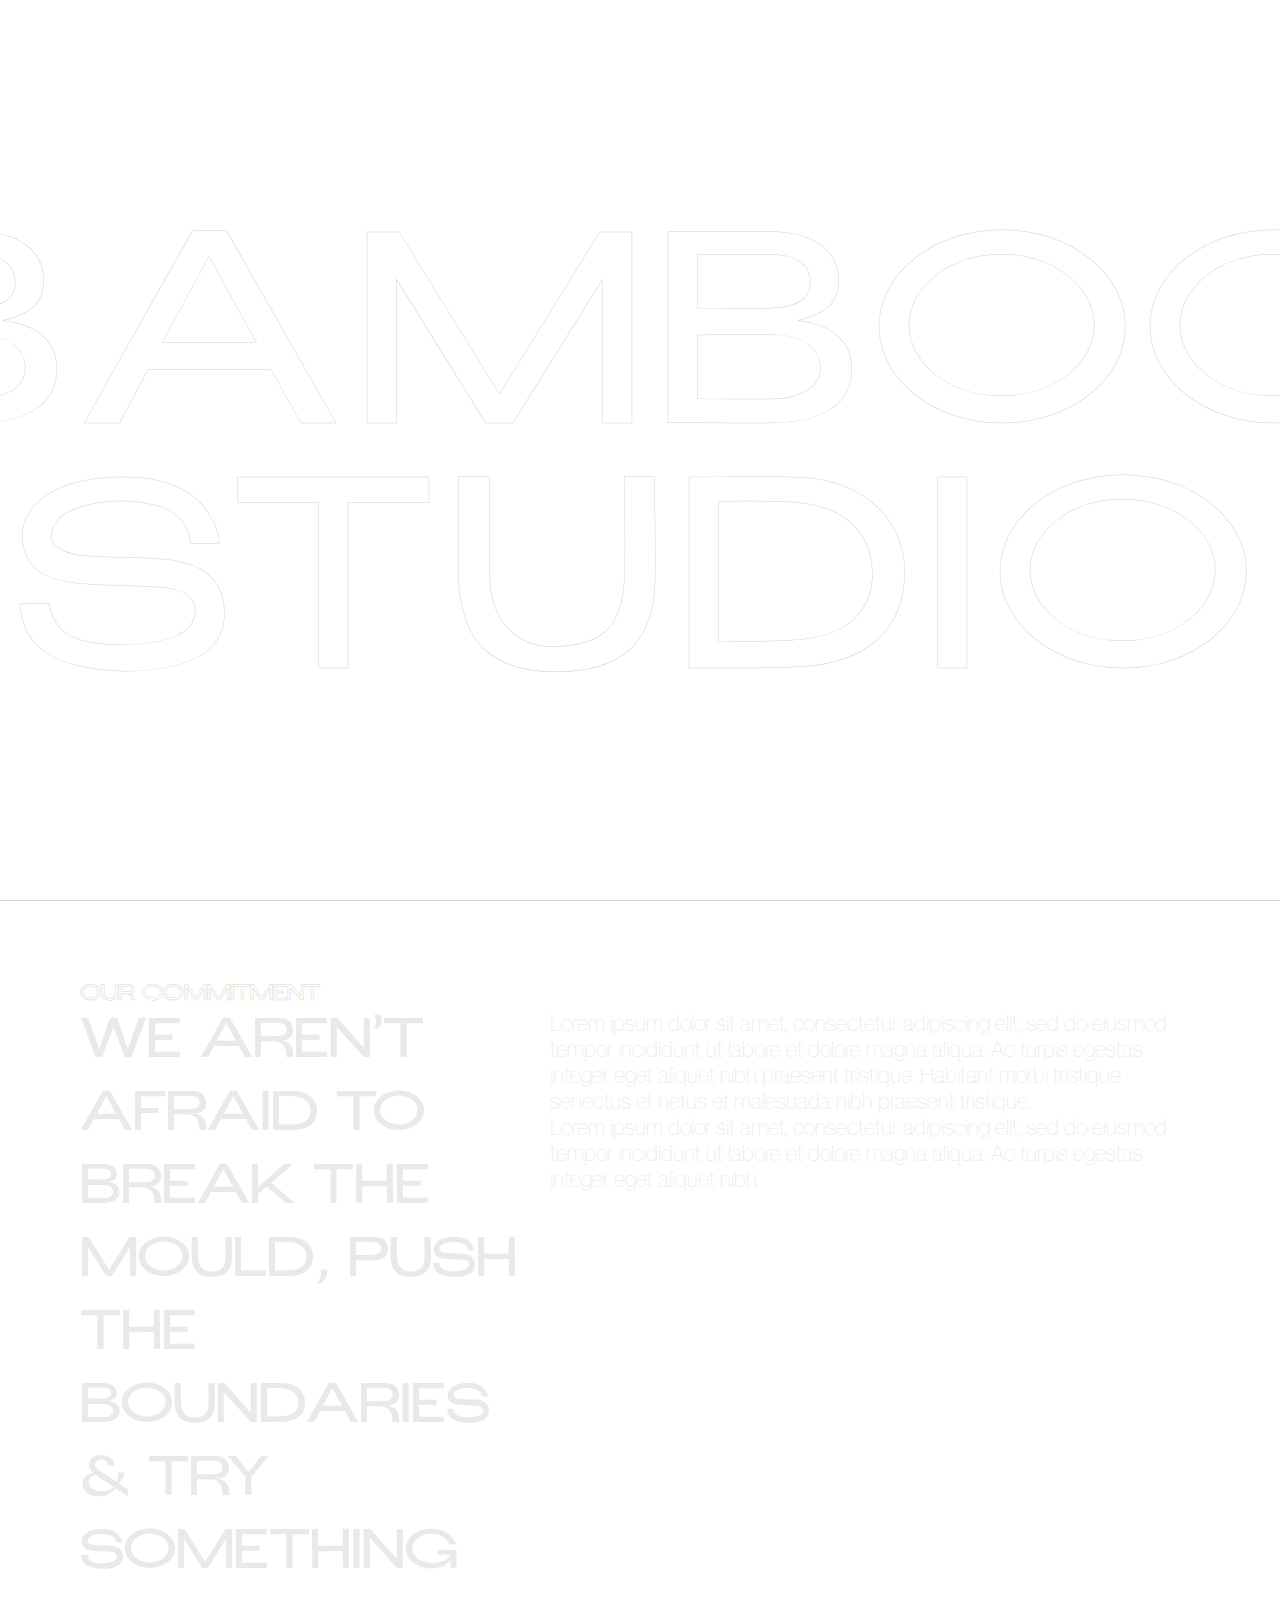
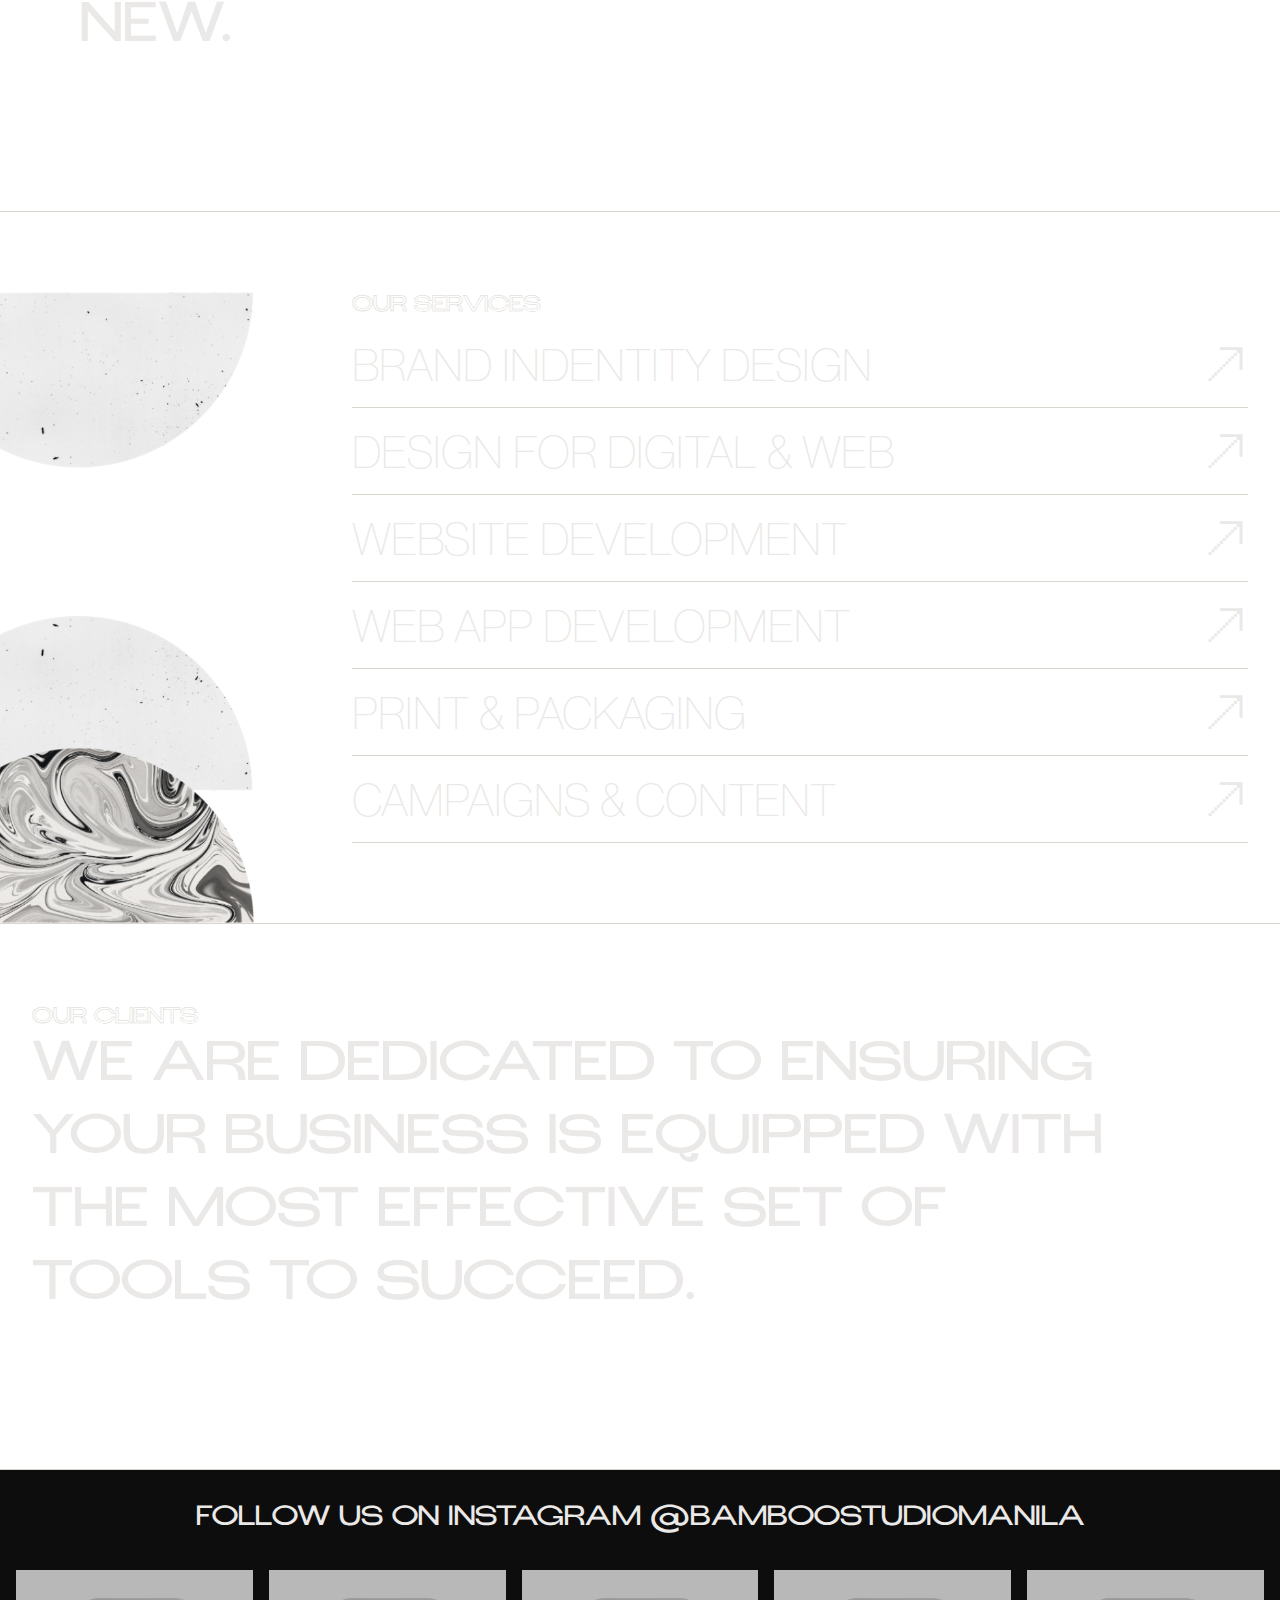
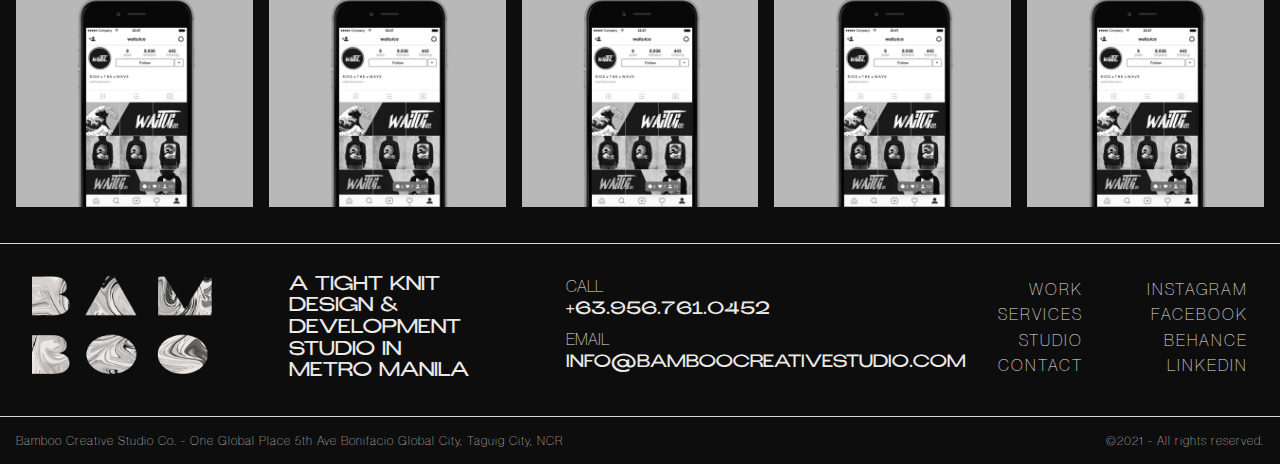
==== studio.html @ 6df73ad8 "build v.0.2" ====
<!DOCTYPE html>
<html lang="en" dir="ltr">

<head>
  <meta charset="utf-8">
  <title>Studio</title>
  <link rel="stylesheet" href="css/styles.css">
</head>

<body>
  <div class="landing studio">
    <nav>
      <div class="container pad-1">
        <div class="nav-menu">
          <div class="nav-logo">
            <a href="index.html"><img src="assets/img/Logo.png" alt=""></a>
          </div>
          <div class="nav-items">
            <ul>
              <li><a href="">INFO</a></li>
              <li><a href="">WORK</a></li>
              <li><a href="">SERVICES</a></li>
              <li><a href="">STUDIO</a></li>
            </ul>
          </div>
          <div class="nav-contact">
            <a href="">CONTACT</a>
          </div>
        </div>
      </div>
    </nav>

    <div class="background-landing">
      <div class="video-container">
        <video autoplay muted loop id="Landing-video">
          <source src="assets/video/Background ALT.mp4" type="video/webm">
        </video>
      </div>
      <div class="bg-landing-text">
        <span class="studio-bg-name">BAMBOO <br> STUDIO</span>
        <h1 class="studio-bg-slogan">WE ARE CREATIVES, TECH HEADS, ARTISTS, NERDS & DREAMERS</h1>
      </div>
    </div>
  </div>

  <section class="border-tb">
    <div class="container-inner">
      <div class="studio-commitment">
        <h6 class="section-title">OUR COMMITMENT</h6>
        <div class="section-content">
          <h1>WE AREN'T AFRAID TO BREAK THE MOULD, PUSH THE BOUNDARIES & TRY SOMETHING NEW.</h1>
          <div class="paragraphs">
            <P>Lorem ipsum dolor sit amet, consectetur adipiscing elit, sed do eiusmod tempor incididunt ut labore et dolore magna aliqua. Ac turpis egestas integer eget aliquet nibh praesent tristique. Habitant morbi tristique senectus et netus et
              malesuada nibh praesent tristique. </p>
            <p>Lorem ipsum dolor sit amet, consectetur adipiscing elit, sed do eiusmod tempor incididunt ut labore et dolore magna aliqua. Ac turpis egestas integer eget aliquet nibh</P>
          </div>
        </div>
      </div>
    </div>
  </section>

  <section class="border-b relative">
    <img class="graphic1" src="assets/img/Graphic 1.png" alt="">
    <div class="container">
      <div class="studio-services">
        <h6 class="section-title">OUR SERVICES</h6>
        <div class="studio-accordion">
          <button class="accordion pad-1">BRAND INDENTITY DESIGN</button>
          <div class="panel border-b">
            <div class="split-panel">
              <h4 class="accordion-subtitle">WHAT WE OFFER</h4>
              <div class="paragraphs services">
                <p>Lorem ipsum dolor sit amet, consectetur adipiscing elit, sed do eiusmod tempor incididunt ut labore et dolore magna aliqua. Ac turpis egestas integer eget aliquet nibh praesent tristique.</p>
                <p>Habitant morbi tristique senectus et netus et malesuada nibh praesent tristique.. Lorem ipsum dolor sit amet, consectetur adipiscing elit, sed do eiusmod tempor incididunt ut labore et dolore magna aliqua.</p>
              </div>
            </div>
            <div class="split-panel alt">
              <h4 class="accordion-subtitle">BRAND IDENTITY SERVICES</h4>
              <div class="list-table">
                <ul>
                  <li>brand identity services</li>
                  <li>brand identity services</li>
                  <li>brand identity services</li>
                </ul>
                <ul>
                  <li>brand identity services</li>
                  <li>brand identity services</li>
                  <li>brand identity services</li>
                </ul>
              </div>
              <button class="btn-full">
                VIEW PROJECTS
              </button>
            </div>
          </div>

          <button class="accordion pad-1">DESIGN FOR DIGITAL & WEB</button>
          <div class="panel border-b">
            <div class="split-panel">
              <h4 class="accordion-subtitle">WHAT WE OFFER</h4>
              <div class="paragraphs">
                <p>Lorem ipsum dolor sit amet, consectetur adipiscing elit, sed do eiusmod tempor incididunt ut labore et dolore magna aliqua. Ac turpis egestas integer eget aliquet nibh praesent tristique.</p>
                <p>Habitant morbi tristique senectus et netus et malesuada nibh praesent tristique.. Lorem ipsum dolor sit amet, consectetur adipiscing elit, sed do eiusmod tempor incididunt ut labore et dolore magna aliqua.</p>
              </div>
            </div>
            <div class="split-panel alt">
              <h4 class="accordion-subtitle">BRAND IDENTITY SERVICES</h4>
              <div class="list-table">
                <ul>
                  <li>brand identity services</li>
                  <li>brand identity services</li>
                  <li>brand identity services</li>
                </ul>
                <ul>
                  <li>brand identity services</li>
                  <li>brand identity services</li>
                  <li>brand identity services</li>
                </ul>
              </div>
              <button class="btn-full">
                VIEW PROJECTS
              </button>
            </div>
          </div>

          <button class="accordion pad-1">WEBSITE DEVELOPMENT</button>
          <div class="panel border-b">
            <div class="split-panel">
              <h4 class="accordion-subtitle">WHAT WE OFFER</h4>
              <div class="paragraphs">
                <p>Lorem ipsum dolor sit amet, consectetur adipiscing elit, sed do eiusmod tempor incididunt ut labore et dolore magna aliqua. Ac turpis egestas integer eget aliquet nibh praesent tristique.</p>
                <p>Habitant morbi tristique senectus et netus et malesuada nibh praesent tristique.. Lorem ipsum dolor sit amet, consectetur adipiscing elit, sed do eiusmod tempor incididunt ut labore et dolore magna aliqua.</p>
              </div>
            </div>
            <div class="split-panel alt">
              <h4 class="accordion-subtitle">BRAND IDENTITY SERVICES</h4>
              <div class="list-table">
                <ul>
                  <li>brand identity services</li>
                  <li>brand identity services</li>
                  <li>brand identity services</li>
                </ul>
                <ul>
                  <li>brand identity services</li>
                  <li>brand identity services</li>
                  <li>brand identity services</li>
                </ul>
              </div>
              <button class="btn-full">
                VIEW PROJECTS
              </button>
            </div>
          </div>
          <button class="accordion pad-1">WEB APP DEVELOPMENT</button>
          <div class="panel border-b">
            <div class="split-panel">
              <h4 class="accordion-subtitle">WHAT WE OFFER</h4>
              <div class="paragraphs">
                <p>Lorem ipsum dolor sit amet, consectetur adipiscing elit, sed do eiusmod tempor incididunt ut labore et dolore magna aliqua. Ac turpis egestas integer eget aliquet nibh praesent tristique.</p>
                <p>Habitant morbi tristique senectus et netus et malesuada nibh praesent tristique.. Lorem ipsum dolor sit amet, consectetur adipiscing elit, sed do eiusmod tempor incididunt ut labore et dolore magna aliqua.</p>
              </div>
            </div>
            <div class="split-panel alt">
              <h4 class="accordion-subtitle">BRAND IDENTITY SERVICES</h4>
              <div class="list-table">
                <ul>
                  <li>brand identity services</li>
                  <li>brand identity services</li>
                  <li>brand identity services</li>
                </ul>
                <ul>
                  <li>brand identity services</li>
                  <li>brand identity services</li>
                  <li>brand identity services</li>
                </ul>
              </div>
              <button class="btn-full">
                VIEW PROJECTS
              </button>
            </div>
          </div>
          <button class="accordion pad-1">PRINT & PACKAGING</button>
          <div class="panel border-b">
            <div class="split-panel">
              <h4 class="accordion-subtitle">WHAT WE OFFER</h4>
              <div class="paragraphs">
                <p>Lorem ipsum dolor sit amet, consectetur adipiscing elit, sed do eiusmod tempor incididunt ut labore et dolore magna aliqua. Ac turpis egestas integer eget aliquet nibh praesent tristique.</p>
                <p>Habitant morbi tristique senectus et netus et malesuada nibh praesent tristique.. Lorem ipsum dolor sit amet, consectetur adipiscing elit, sed do eiusmod tempor incididunt ut labore et dolore magna aliqua.</p>
              </div>
            </div>
            <div class="split-panel alt">
              <h4 class="accordion-subtitle">BRAND IDENTITY SERVICES</h4>
              <div class="list-table">
                <ul>
                  <li>brand identity services</li>
                  <li>brand identity services</li>
                  <li>brand identity services</li>
                </ul>
                <ul>
                  <li>brand identity services</li>
                  <li>brand identity services</li>
                  <li>brand identity services</li>
                </ul>
              </div>
              <button class="btn-full">
                VIEW PROJECTS
              </button>
            </div>
          </div>
          <button class="accordion pad-1">CAMPAIGNS & CONTENT</button>
          <div class="panel border-b">
            <div class="split-panel">
              <h4 class="accordion-subtitle">WHAT WE OFFER</h4>
              <div class="paragraphs">
                <p>Lorem ipsum dolor sit amet, consectetur adipiscing elit, sed do eiusmod tempor incididunt ut labore et dolore magna aliqua. Ac turpis egestas integer eget aliquet nibh praesent tristique.</p>
                <p>Habitant morbi tristique senectus et netus et malesuada nibh praesent tristique.. Lorem ipsum dolor sit amet, consectetur adipiscing elit, sed do eiusmod tempor incididunt ut labore et dolore magna aliqua.</p>
              </div>
            </div>
            <div class="split-panel alt">
              <h4 class="accordion-subtitle">BRAND IDENTITY SERVICES</h4>
              <div class="list-table">
                <ul>
                  <li>brand identity services</li>
                  <li>brand identity services</li>
                  <li>brand identity services</li>
                </ul>
                <ul>
                  <li>brand identity services</li>
                  <li>brand identity services</li>
                  <li>brand identity services</li>
                </ul>
              </div>
              <button class="btn-full">
                VIEW PROJECTS
              </button>
            </div>
          </div>
        </div>
      </div>
    </div>
    <img class="graphic2 " src="assets/img/Graphic 2.png" alt="">
  </section>


  <section id="clients" class="border-b">
    <div class="container">
      <div class="studio-clients">
        <h6 class="section-title">OUR CLIENTS</h6>
        <div class="section-content">
          <h1>WE ARE DEDICATED TO ENSURING YOUR BUSINESS IS EQUIPPED WITH THE MOST EFFECTIVE SET OF TOOLS TO SUCCEED.</h1>
          <div class="client-table">
          </div>
        </div>
      </div>
    </div>
  </section>





  <!-- _____________________________FOOTER SECTION_________________________________ -->

  <div class="instagram">
    <h3>FOLLOW US ON INSTAGRAM @BAMBOOSTUDIOMANILA</h3>
    <div class="insta-img">
      <a href="https://www.instagram.com/bamboostudiomanila/">
        <img src="assets/img/temp/Waitui.jpg" alt="" class="insta alt-l">
      </a>
      <a href="https://www.instagram.com/bamboostudiomanila/">
        <img src="assets/img/temp/Waitui.jpg" alt="" class="insta">
      </a>
      <a href="https://www.instagram.com/bamboostudiomanila/">
        <img src="assets/img/temp/Waitui.jpg" alt="" class="insta">
      </a>
      <a href="https://www.instagram.com/bamboostudiomanila/">
        <img src="assets/img/temp/Waitui.jpg" alt="" class="insta">
      </a>
      <a href="https://www.instagram.com/bamboostudiomanila/">
        <img src="assets/img/temp/Waitui.jpg" alt="" class="insta alt-r">
      </a>
    </div>
  </div>

  <footer>
    <div class="footer-content container">
      <div class="footer-logo">
        <img src="assets\img\Logo ALT.png" class="footer-logo" alt"footer-logo">
      </div>
      <h4 class="footer-slogan">A TIGHT KNIT DESIGN & DEVELOPMENT STUDIO IN <br> METRO MANILA</h4>
      <div class="footer-contact">
        <span>CALL</span>
        <h5 class="footer-tel">+63.956.761.0452</h5>
        <span>EMAIL</span>
        <h5 class="footer-email">INFO@BAMBOOCREATIVESTUDIO.COM</h5>
      </div>
      <div class="footer-menu">
        <ul class="site-menu">
          <li><a href="">WORK</a></li>
          <li><a href="">SERVICES</a></li>
          <li><a href="">STUDIO</a></li>
          <li><a href="">CONTACT</a></li>
        </ul>
        <ul class="socialmedia-menu">
          <li><a href="">INSTAGRAM</a></li>
          <li><a href="">FACEBOOK</a></li>
          <li><a href="">BEHANCE</a></li>
          <li><a href="">LINKEDIN</a></li>
        </ul>
      </div>
    </div>
    <div class="footer-extra container">
      <span>Bamboo Creative Studio Co. - One Global Place 5th Ave Bonifacio Global City, Taguig City, NCR</span>
      <span>©2021 - All rights reserved.</span>
    </div>
  </footer>


</body>

<script src="https://ajax.googleapis.com/ajax/libs/jquery/2.1.3/jquery.min.js"></script>
<script src="js/index.js"></script>

</html>
---- css/styles.css ----
@charset "UTF-8";
* {
  padding: 0;
  margin: 0; }

@font-face {
  font-family: KonstantGrotesk;
  src: url(../assets/fonts/KonstantGrotesk.otf); }
@font-face {
  font-family: NeueMontreal;
  src: url(../assets/fonts/NeueMontreal-Light.otf); }
@font-face {
  font-family: NeueMontreal-Bold;
  src: url(../assets/fonts/NeueMontreal-Bold.otf); }
html, body {
  width: 100%; }

body {
  font-family: NeueMontreal, sans-serif;
  background: url(../assets/img/WebsiteBackground.png);
  position: relative;
  overflow-x: hidden;
  color: #EBE9E7; }

.container {
  padding-left: 2rem;
  padding-right: 2rem; }

.container-inner {
  padding: 0 5rem; }

.box-container {
  width: 1000px; }

.pad-1 {
  padding-top: 1rem;
  padding-bottom: 1rem; }

.pad-2 {
  padding-top: 2rem;
  padding-bottom: 2rem; }

.border-tb {
  border-top: 1px solid #D9D5CF;
  border-bottom: 1px solid #D9D5CF; }

.border-t {
  border-top: 1px solid #D9D5CF; }

.border-b {
  border-bottom: 1px solid #D9D5CF; }

.relative {
  position: relative; }

h1, h2, h3, h4, h5, h6, .banner span {
  font-family: KonstantGrotesk, sans-serif;
  font-weight: normal; }

h1, h2 {
  font-size: 50px;
  padding-bottom: 2rem; }

h3 {
  font-size: 25px;
  padding-bottom: 2rem; }

h4 {
  font-size: 18px; }

h5 {
  font-size: 16px;
  line-height: 1.2em; }

h6 {
  font-size: 20px; }

p, li {
  font-size: 22px; }
  p.sm, li.sm {
    font-size: 18px; }

a {
  text-decoration: none;
  color: #EBE9E7;
  letter-spacing: 2px; }

nav a, footer a {
  font-size: 16px; }

button {
  border: none; }

.btn {
  font-family: KonstantGrotesk, sans-serif;
  color: #EBE9E7;
  width: 350px;
  padding: 0.5rem 0 0.4rem;
  border-radius: 28px;
  background: transparent;
  border: 2px solid #EBE9E7;
  letter-spacing: 2px;
  background: url(../assets/img/ButtonBackground.png) no-repeat 0 50%; }
  .btn:hover {
    color: #191C1E;
    background: #D9D5CF; }

.cta-btn button {
  margin: 0 1rem; }

section {
  padding: 5rem 0; }

nav {
  position: absolute;
  background-color: rgba(25, 28, 30, 0.6);
  width: 100%;
  top: -4.5rem;
  left: 0;
  border-bottom: 1px solid #D9D5CF;
  z-index: 100;
  animation-name: menu-down;
  animation-duration: 0.5s;
  animation-delay: 3s;
  animation-fill-mode: forwards; }

.nav-menu {
  display: flex;
  flex-direction: row;
  justify-content: space-between;
  align-items: center; }

.nav-logo img {
  width: 166px; }

.nav-items ul li {
  display: inline;
  margin: 0 1rem; }

.nav-contact {
  width: 166px;
  text-align: right; }

.landing.home, .landing.studio {
  height: 100vh;
  overflow-y: hidden; }

.background-landing {
  position: absolute;
  top: 0;
  left: 0;
  width: 100vw; }

.video-container {
  position: relative;
  height: 100vh; }
  .video-container video {
    width: 100%;
    height: 100vh;
    position: absolute;
    object-fit: cover;
    object-position: top; }

.services-cta {
  position: relative; }

.banner-container, .project-banner {
  width: 100%;
  overflow: hidden;
  padding: 1rem 0;
  border-top: 1px solid #D9D5CF;
  border-bottom: 1px solid #D9D5CF; }

.banner, .banner-title {
  position: relative;
  right: 0;
  display: flex;
  align-content: center;
  justify-content: flex-start;
  animation-iteration-count: infinite;
  animation-timing-function: linear;
  animation-direction: normal; }
  .banner span, .banner-title span {
    text-transform: uppercase;
    margin: 0 0.8vw 0 0;
    display: inline;
    white-space: nowrap; }

.banner {
  animation-name: banner-anim;
  animation-duration: 20s; }
  .banner span {
    font-size: 1.3vw;
    letter-spacing: 6px;
    color: transparent;
    -webkit-text-stroke-width: 1px;
    -webkit-text-stroke-color: #D9D5CF; }

.banner-title {
  animation-name: banner-anim-proj;
  animation-duration: 20s; }
  .banner-title span {
    font-size: 22px;
    letter-spacing: 2px;
    color: #EBE9E7; }

.center-content {
  text-align: center; }
  .center-content h2 {
    width: 1300px;
    margin: auto;
    line-height: 1.2em; }
  .center-content p {
    width: 840px;
    margin: auto;
    padding-bottom: 2rem; }

.box-container {
  width: 1500px;
  margin: auto;
  position: relative;
  padding-bottom: 5rem; }
  .box-container.alt {
    padding-bottom: 0; }
  .box-container.dual {
    display: flex;
    flex-direction: row;
    justify-content: space-between;
    flex-direction: row; }
    .box-container.dual .proj2, .box-container.dual .proj3 {
      width: 45%; }

.home-project {
  width: 100%;
  display: flex;
  flex-direction: column; }
  .home-project img {
    filter: grayscale(100%);
    transition: filter 0.2s; }
  .home-project.proj1 {
    margin-left: auto;
    align-items: flex-end; }
    .home-project.proj1 img, .home-project.proj1 .project-banner {
      width: 60%; }
  .home-project.proj2 {
    align-items: flex-start; }
    .home-project.proj2 img, .home-project.proj2 .project-banner {
      width: 100%; }
  .home-project.proj3 {
    margin-left: auto;
    align-items: flex-end;
    padding-top: 250px; }
    .home-project.proj3 img, .home-project.proj3 .project-banner {
      width: 100%; }
  .home-project.proj4 {
    align-items: center; }
    .home-project.proj4 img, .home-project.proj4 .project-banner {
      width: 60%; }

.project-banner {
  border-top: none;
  transition: background-image 0.2s; }

.banner-title {
  animation: none; }
  .banner-title .banner-text {
    display: none; }

.studio .video-container {
  position: absolute;
  top: 0;
  left: 0;
  width: 100%;
  z-index: -1; }

.bg-landing-text {
  position: relative;
  z-index: 100;
  display: flex;
  flex-direction: column;
  justify-content: center;
  align-items: center;
  text-align: center;
  margin-top: 10vh;
  height: 90vh; }

.studio-bg-name {
  font-family: KonstantGrotesk;
  font-size: 245px;
  color: transparent;
  -webkit-text-stroke-width: 0.5px;
  -webkit-text-stroke-color: #D9D5CF;
  letter-spacing: 1rem;
  animation-name: fade-in;
  animation-duration: 1s;
  animation-timing-function: ease-in;
  animation-iteration-count: 1;
  line-height: 1em; }

.studio-bg-slogan {
  position: absolute;
  max-width: 1300px;
  opacity: 0;
  animation-name: fade-in;
  animation-duration: 1.5s;
  animation-timing-function: ease-in;
  animation-iteration-count: 1;
  animation-delay: 1s;
  animation-fill-mode: forwards; }

.section-title, .accordion-subtitle {
  color: transparent;
  -webkit-text-stroke-width: 0.5px;
  -webkit-text-stroke-color: #D9D5CF; }

.section-content {
  padding-bottom: 2rem; }

.studio-commitment .section-content {
  display: flex;
  flex-direction: row; }
  .studio-commitment .section-content h1 {
    width: 875px; }
  .studio-commitment .section-content p {
    width: 650px; }
  .studio-commitment .section-content .paragraphs {
    margin-right: 0;
    margin-left: auto; }

.studio-services {
  position: relative;
  width: 70vw;
  margin-left: auto; }

.graphic1, .graphic2 {
  position: absolute;
  left: -6rem;
  width: 350px; }

.graphic1 {
  top: 5rem; }

.graphic2 {
  bottom: 0; }

#clients .section-content h1 {
  width: 1100px; }

.accordion {
  color: #EBE9E7;
  background: transparent;
  cursor: pointer;
  width: 100%;
  text-align: left;
  border: none;
  outline: none;
  transition: 0.4s; }

button.accordion {
  font-size: 45px;
  font-family: NeueMontreal; }

/* Add a background color to the button if it is clicked on (add the .active class with JS), and when you move the mouse over it (hover) */
/* Style the accordion panel. Note: hidden by default */
.panel {
  max-height: 0;
  overflow: hidden;
  transition: max-height 0.2s ease-out;
  display: flex; }
  .panel p, .panel li {
    font-size: 18px;
    line-height: 1.5em;
    letter-spacing: 1px;
    padding-bottom: 1rem; }
  .panel ul {
    padding-left: 1rem; }

.accordion:after {
  content: '\1F865';
  /* Unicode character for "arrow up" sign (🡥) */
  font-size: 45px;
  color: #EBE9E7;
  float: right;
  margin-left: 5px; }

.active:after {
  content: "\1F866";
  /* Unicode character for "arrow down" sign (🡦) */ }

.accordion-subtitle {
  font-family: KonstantGrotesk; }

.split-panel.alt {
  margin-left: auto; }

.split-panel {
  width: 650px; }
  .split-panel.alt {
    width: 450px; }

.list-table {
  display: flex;
  flex-direction: row;
  justify-content: space-between;
  align-items: center; }

.accordion-subtitle {
  padding-bottom: 0.5rem; }

.btn-full {
  width: 100%;
  padding: 0.5rem 0;
  text-align: left;
  font-size: 18px;
  font-family: NeueMontreal;
  color: #EBE9E7;
  background: url(../assets/img/ButtonBackground.png) no-repeat; }

.instagram {
  text-align: center;
  position: relative;
  padding: 2rem 1rem; }

.insta-img {
  display: flex;
  flex-direction: row;
  justify-content: space-between; }
  .insta-img img {
    width: 18.5vw;
    filter: grayscale(100%);
    transition: filter 0.2s; }
    .insta-img img:hover {
      filter: grayscale(0%); }

footer .footer-tel {
  margin-bottom: 0.6rem; }
footer .footer-tel, footer .footer-email {
  margin-top: 0.3rem; }

.footer-content {
  position: relative;
  display: flex;
  flex-direction: row;
  padding-top: 2rem;
  padding-bottom: 2rem;
  border-top: 1px solid #D9D5CF;
  border-bottom: 1px solid #D9D5CF; }

.footer-logo {
  width: 180px; }

.footer-slogan {
  width: 200px;
  padding: 0 6vw;
  line-height: 1.2em; }

.footer-menu {
  font-size: 18px;
  display: flex;
  margin-left: auto;
  text-align: right; }
  .footer-menu ul {
    list-style-type: none;
    color: #D9D5CF;
    line-height: 1.3em; }
    .footer-menu ul a:hover {
      font-weight: bold; }

.socialmedia-menu {
  margin-left: 5vw; }

.footer-extra {
  padding: 1rem;
  display: flex;
  flex-direction: row;
  justify-content: space-between; }
  .footer-extra span {
    font-size: 12px;
    color: #D9D5CF;
    letter-spacing: 1px; }

footer, .instagram {
  background: #0D0D0D; }

.hover img {
  filter: grayscale(0%); }
.hover .project-banner {
  background-image: url(../assets/img/ButtonBackground.png); }
.hover .banner-title {
  animation: banner-anim-proj 10s infinite linear normal; }
.hover .banner-title .banner-text {
  display: block !important; }
.hover .banner-title .project-title {
  display: none !important; }

@keyframes menu-down {
  from {
    top: -4rem; }
  to {
    top: 0; } }
@keyframes banner-anim {
  0% {
    right: 0; }
  100% {
    right: 123.5rem; } }
@keyframes banner-anim-proj {
  0% {
    right: 0; }
  100% {
    right: 60rem; } }
@keyframes fade-in {
  from {
    opacity: 0; }
  to {
    opacity: 100%; } }

/*# sourceMappingURL=styles.css.map */
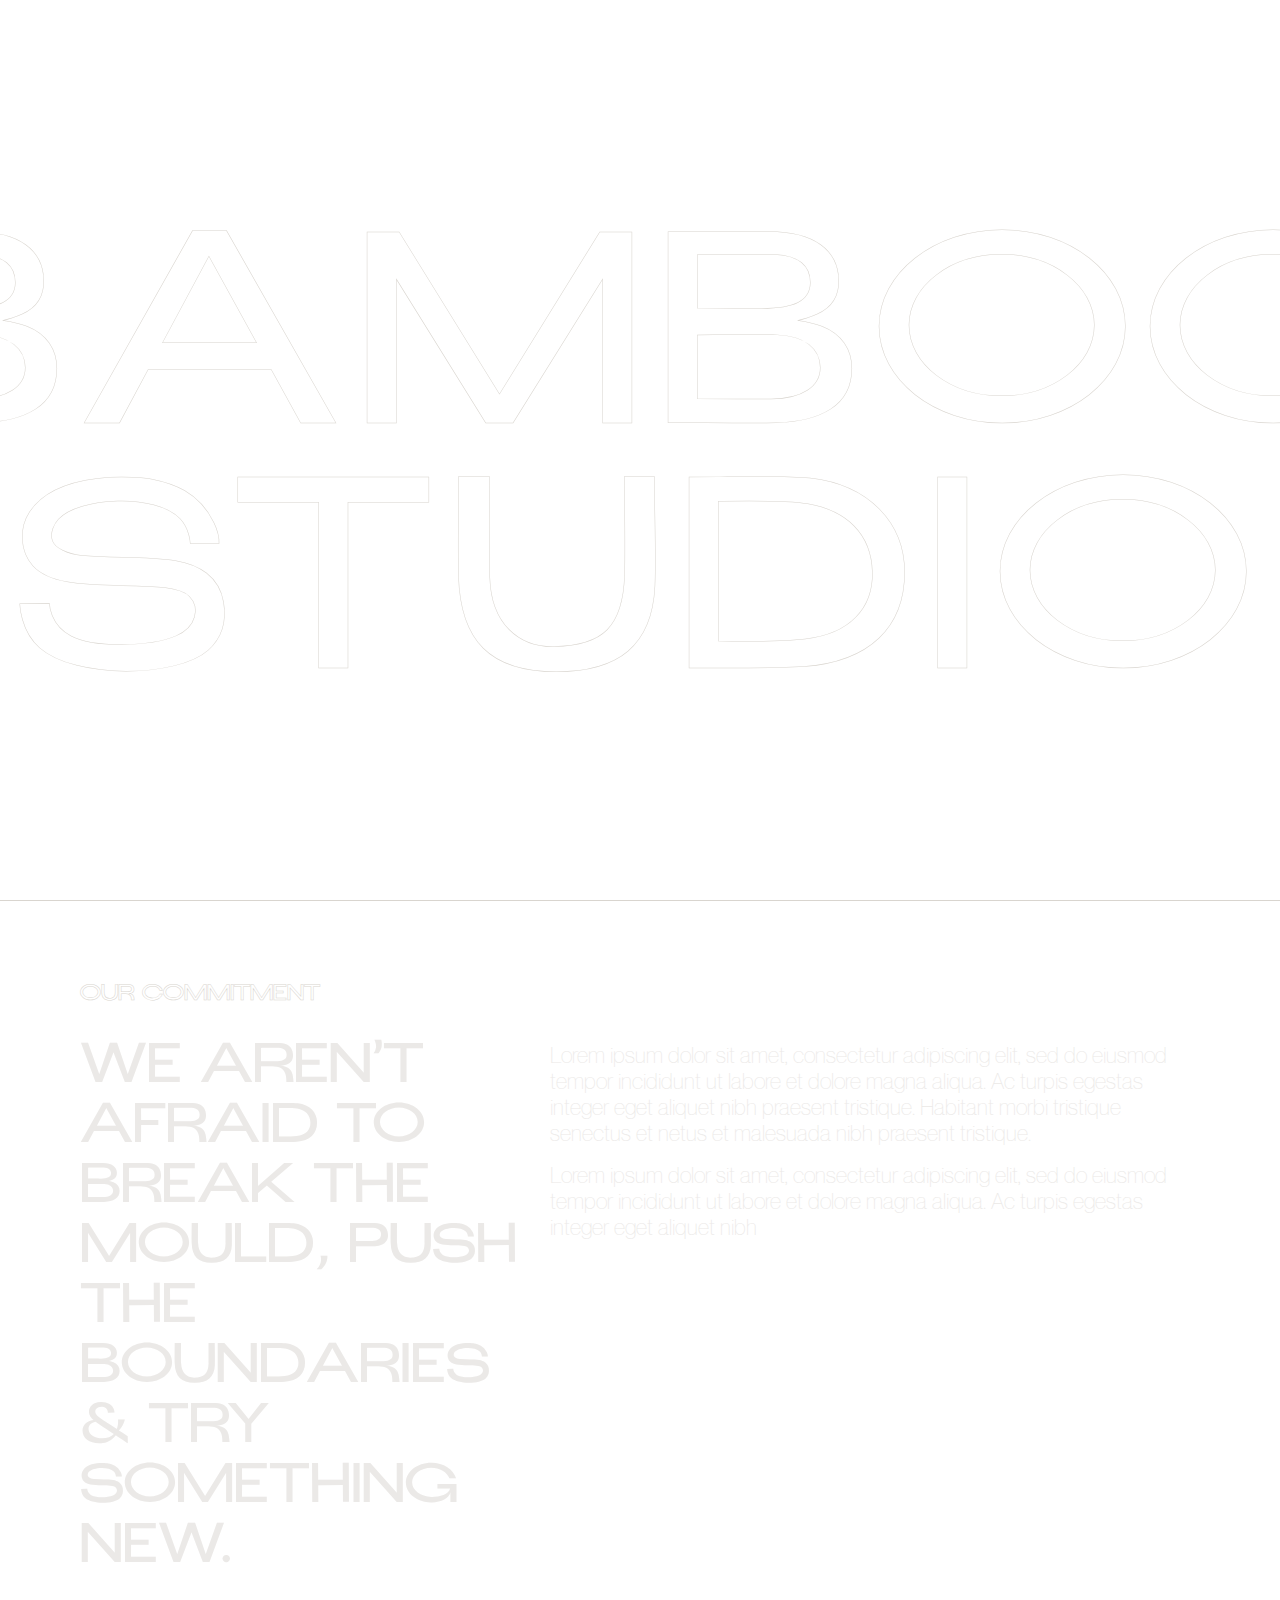
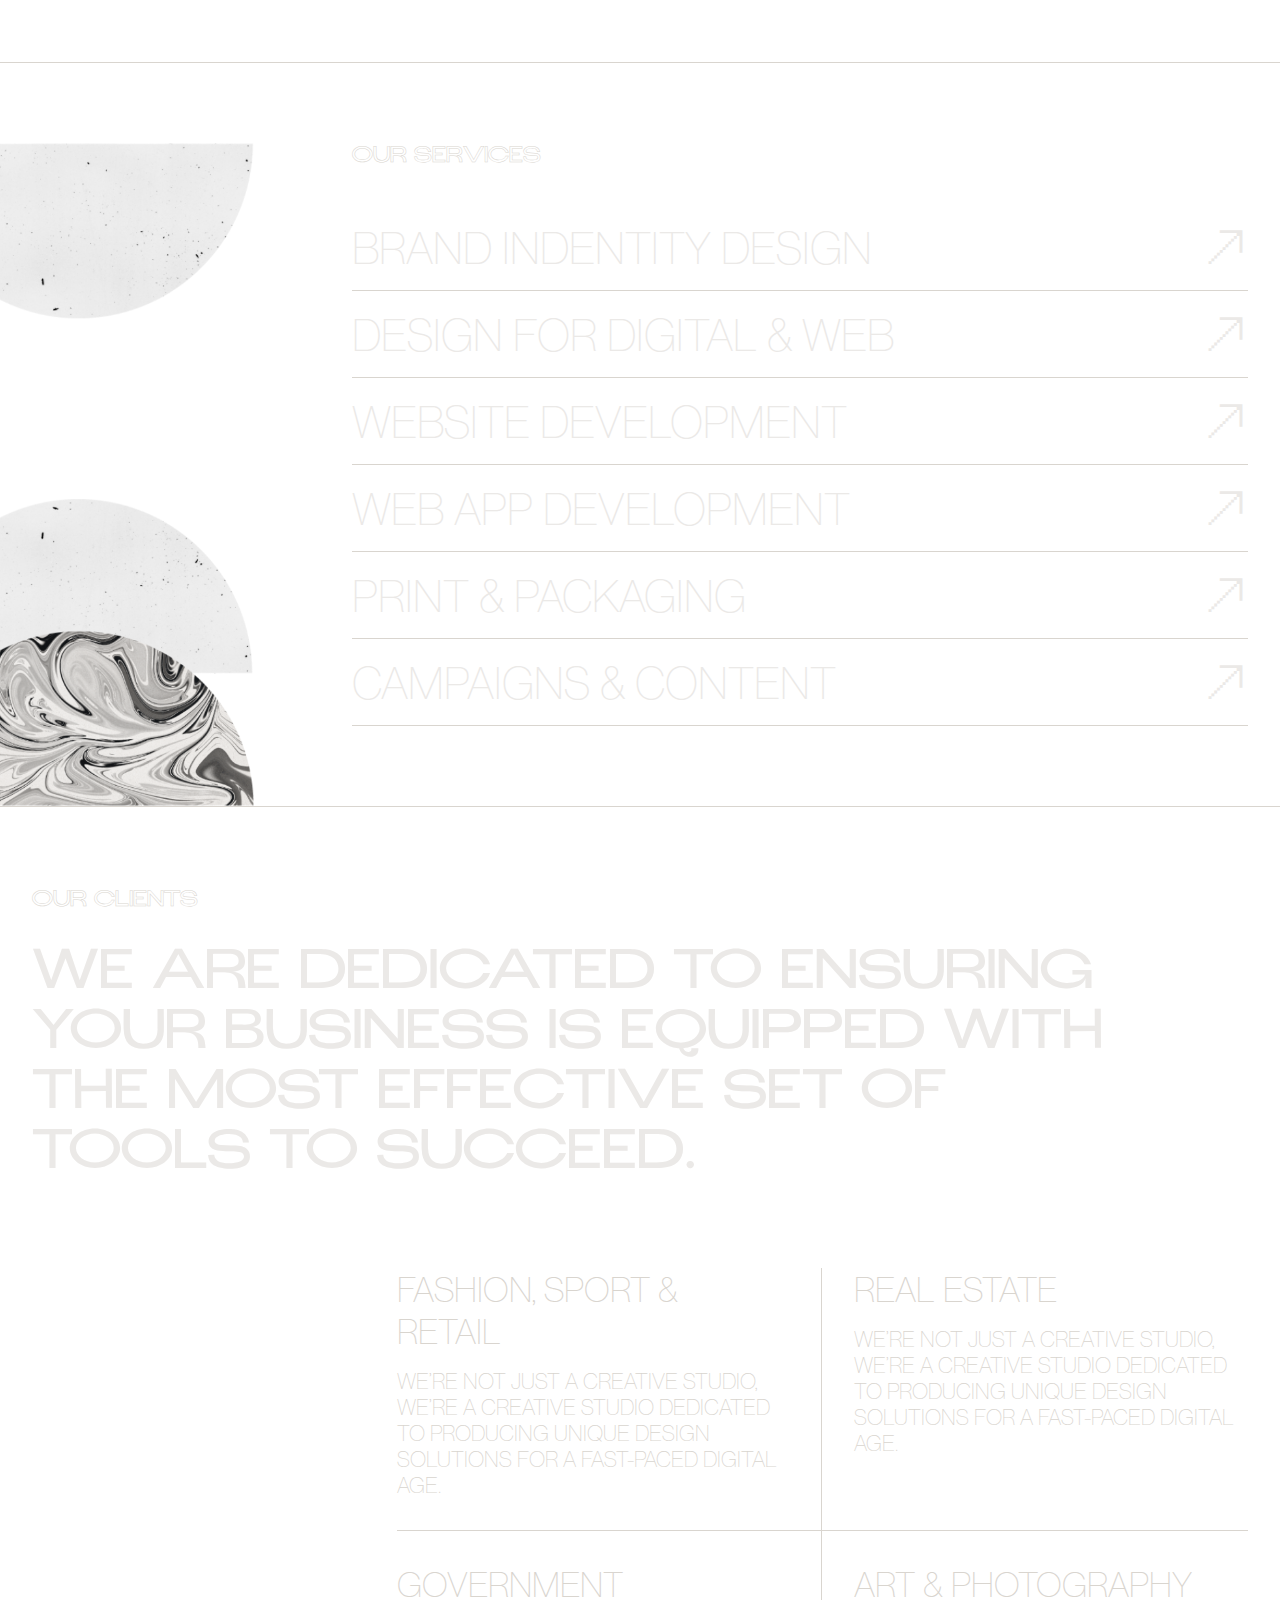
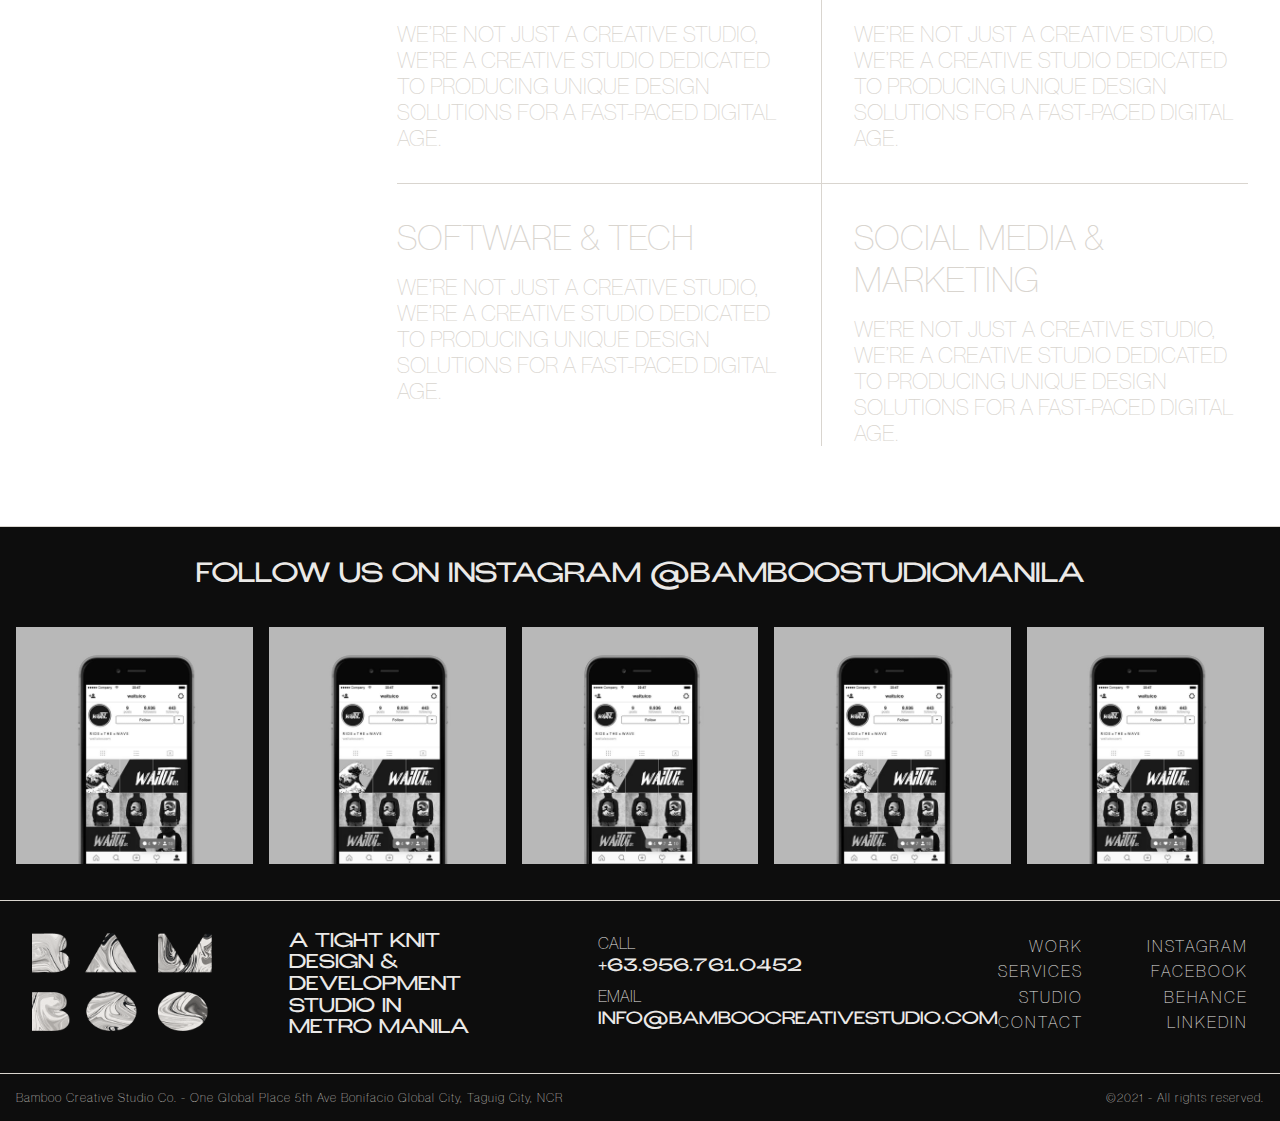
==== commit f6eb3632: "build v0.3" ====
--- a/studio.html
+++ b/studio.html
@@ -17,10 +17,10 @@
           </div>
           <div class="nav-items">
             <ul>
-              <li><a href="">INFO</a></li>
-              <li><a href="">WORK</a></li>
-              <li><a href="">SERVICES</a></li>
-              <li><a href="">STUDIO</a></li>
+              <li><a href="info.html">INFO</a></li>
+              <li><a href="work.html">WORK</a></li>
+              <li><a href="services.html">SERVICES</a></li>
+              <li><a href="studio.html">STUDIO</a></li>
             </ul>
           </div>
           <div class="nav-contact">
@@ -48,9 +48,9 @@
       <div class="studio-commitment">
         <h6 class="section-title">OUR COMMITMENT</h6>
         <div class="section-content">
-          <h1>WE AREN'T AFRAID TO BREAK THE MOULD, PUSH THE BOUNDARIES & TRY SOMETHING NEW.</h1>
+          <h1 class="section-quote pad-0">WE AREN'T AFRAID TO BREAK THE MOULD, PUSH THE BOUNDARIES & TRY SOMETHING NEW.</h1>
           <div class="paragraphs">
-            <P>Lorem ipsum dolor sit amet, consectetur adipiscing elit, sed do eiusmod tempor incididunt ut labore et dolore magna aliqua. Ac turpis egestas integer eget aliquet nibh praesent tristique. Habitant morbi tristique senectus et netus et
+            <p class="pad-b1">Lorem ipsum dolor sit amet, consectetur adipiscing elit, sed do eiusmod tempor incididunt ut labore et dolore magna aliqua. Ac turpis egestas integer eget aliquet nibh praesent tristique. Habitant morbi tristique senectus et netus et
               malesuada nibh praesent tristique. </p>
             <p>Lorem ipsum dolor sit amet, consectetur adipiscing elit, sed do eiusmod tempor incididunt ut labore et dolore magna aliqua. Ac turpis egestas integer eget aliquet nibh</P>
           </div>
@@ -247,8 +247,34 @@
       <div class="studio-clients">
         <h6 class="section-title">OUR CLIENTS</h6>
         <div class="section-content">
-          <h1>WE ARE DEDICATED TO ENSURING YOUR BUSINESS IS EQUIPPED WITH THE MOST EFFECTIVE SET OF TOOLS TO SUCCEED.</h1>
+          <h1 class="section-quote pad-b5">WE ARE DEDICATED TO ENSURING YOUR BUSINESS IS EQUIPPED WITH THE MOST EFFECTIVE SET OF TOOLS TO SUCCEED.</h1>
           <div class="client-table">
+            
+            <div class="grid-element pad-b2">
+              <h2 class="grid">FASHION, SPORT & RETAIL</h2>
+              <P>WE’RE NOT JUST A CREATIVE STUDIO, WE’RE A CREATIVE STUDIO DEDICATED TO PRODUCING UNIQUE DESIGN SOLUTIONS FOR A FAST-PACED DIGITAL AGE.</P>
+            </div>
+            <div class="grid-element alt pad-b2">
+              <h2 class="grid">REAL ESTATE</h2>
+              <P>WE’RE NOT JUST A CREATIVE STUDIO, WE’RE A CREATIVE STUDIO DEDICATED TO PRODUCING UNIQUE DESIGN SOLUTIONS FOR A FAST-PACED DIGITAL AGE.</P>
+            </div>
+            <div class="grid-element pad-2 border-tb">
+              <h2 class="grid">GOVERNMENT</h2>
+              <P>WE’RE NOT JUST A CREATIVE STUDIO, WE’RE A CREATIVE STUDIO DEDICATED TO PRODUCING UNIQUE DESIGN SOLUTIONS FOR A FAST-PACED DIGITAL AGE.</P>
+            </div>
+            <div class="grid-element alt pad-2 border-tb">
+              <h2 class="grid">ART & PHOTOGRAPHY</h2>
+              <P>WE’RE NOT JUST A CREATIVE STUDIO, WE’RE A CREATIVE STUDIO DEDICATED TO PRODUCING UNIQUE DESIGN SOLUTIONS FOR A FAST-PACED DIGITAL AGE.</P>
+            </div>
+            <div class="grid-element pad-t2">
+              <h2 class="grid">SOFTWARE & TECH</h2>
+              <P>WE’RE NOT JUST A CREATIVE STUDIO, WE’RE A CREATIVE STUDIO DEDICATED TO PRODUCING UNIQUE DESIGN SOLUTIONS FOR A FAST-PACED DIGITAL AGE.</P>
+            </div>
+            <div class="grid-element alt pad-t2">
+              <h2 class="grid">SOCIAL MEDIA & MARKETING</h2>
+              <P>WE’RE NOT JUST A CREATIVE STUDIO, WE’RE A CREATIVE STUDIO DEDICATED TO PRODUCING UNIQUE DESIGN SOLUTIONS FOR A FAST-PACED DIGITAL AGE.</P>
+            </div>
+
           </div>
         </div>
       </div>
--- a/css/styles.css
+++ b/css/styles.css
@@ -1,95 +1,157 @@
 @charset "UTF-8";
 * {
   padding: 0;
-  margin: 0; }
+  margin: 0;
+  -webkit-box-sizing: border-box;
+  box-sizing: border-box;
+}
 
 @font-face {
   font-family: KonstantGrotesk;
-  src: url(../assets/fonts/KonstantGrotesk.otf); }
+  src: url(../assets/fonts/KonstantGrotesk.otf);
+}
+
 @font-face {
   font-family: NeueMontreal;
-  src: url(../assets/fonts/NeueMontreal-Light.otf); }
+  src: url(../assets/fonts/NeueMontreal-Light.otf);
+}
+
 @font-face {
   font-family: NeueMontreal-Bold;
-  src: url(../assets/fonts/NeueMontreal-Bold.otf); }
+  src: url(../assets/fonts/NeueMontreal-Bold.otf);
+}
+
 html, body {
-  width: 100%; }
+  width: 100%;
+}
 
 body {
   font-family: NeueMontreal, sans-serif;
   background: url(../assets/img/WebsiteBackground.png);
   position: relative;
   overflow-x: hidden;
-  color: #EBE9E7; }
+  color: #EBE9E7;
+}
 
 .container {
   padding-left: 2rem;
-  padding-right: 2rem; }
+  padding-right: 2rem;
+}
 
 .container-inner {
-  padding: 0 5rem; }
+  padding: 0 5rem;
+}
 
 .box-container {
-  width: 1000px; }
+  width: 1000px;
+}
+
+.pad-0 {
+  padding: 0 !important;
+}
 
 .pad-1 {
   padding-top: 1rem;
-  padding-bottom: 1rem; }
+  padding-bottom: 1rem;
+}
 
 .pad-2 {
   padding-top: 2rem;
-  padding-bottom: 2rem; }
+  padding-bottom: 2rem;
+}
+
+.pad-t1 {
+  padding-top: 1rem;
+}
+
+.pad-t2 {
+  padding-top: 2rem;
+}
+
+.pad-b1 {
+  padding-bottom: 1rem;
+}
+
+.pad-b2 {
+  padding-bottom: 2rem;
+}
+
+.pad-b5 {
+  padding-bottom: 5rem;
+}
 
 .border-tb {
   border-top: 1px solid #D9D5CF;
-  border-bottom: 1px solid #D9D5CF; }
+  border-bottom: 1px solid #D9D5CF;
+}
 
 .border-t {
-  border-top: 1px solid #D9D5CF; }
+  border-top: 1px solid #D9D5CF;
+}
 
 .border-b {
-  border-bottom: 1px solid #D9D5CF; }
+  border-bottom: 1px solid #D9D5CF;
+}
 
 .relative {
-  position: relative; }
+  position: relative;
+}
 
 h1, h2, h3, h4, h5, h6, .banner span {
   font-family: KonstantGrotesk, sans-serif;
-  font-weight: normal; }
+  font-weight: normal;
+}
 
 h1, h2 {
   font-size: 50px;
-  padding-bottom: 2rem; }
+  padding-bottom: 2rem;
+}
+
+h2.grid {
+  font-family: NeueMontreal, sans-serif;
+  font-size: 35px;
+  padding-bottom: 1rem;
+}
 
 h3 {
   font-size: 25px;
-  padding-bottom: 2rem; }
+  padding-bottom: 2rem;
+}
 
 h4 {
-  font-size: 18px; }
+  font-size: 18px;
+}
 
 h5 {
   font-size: 16px;
-  line-height: 1.2em; }
+  line-height: 1.2em;
+}
 
 h6 {
-  font-size: 20px; }
+  font-size: 20px;
+}
 
 p, li {
-  font-size: 22px; }
-  p.sm, li.sm {
-    font-size: 18px; }
+  font-size: 22px;
+}
+
+p.sm, li.sm {
+  font-size: 18px;
+}
 
 a {
   text-decoration: none;
   color: #EBE9E7;
-  letter-spacing: 2px; }
+  letter-spacing: 2px;
+}
 
 nav a, footer a {
-  font-size: 16px; }
+  font-size: 16px;
+}
 
 button {
-  border: none; }
+  border: none;
+}
 
 .btn {
   font-family: KonstantGrotesk, sans-serif;
@@ -100,16 +162,21 @@
   background: transparent;
   border: 2px solid #EBE9E7;
   letter-spacing: 2px;
-  background: url(../assets/img/ButtonBackground.png) no-repeat 0 50%; }
-  .btn:hover {
-    color: #191C1E;
-    background: #D9D5CF; }
+  background: url(../assets/img/ButtonBackground.png) no-repeat 0 50%;
+}
+
+.btn:hover {
+  color: #191C1E;
+  background: #D9D5CF;
+}
 
 .cta-btn button {
-  margin: 0 1rem; }
+  margin: 0 1rem;
+}
 
 section {
-  padding: 5rem 0; }
+  padding: 5rem 0;
+}
 
 nav {
   position: absolute;
@@ -119,170 +186,290 @@
   left: 0;
   border-bottom: 1px solid #D9D5CF;
   z-index: 100;
-  animation-name: menu-down;
-  animation-duration: 0.5s;
-  animation-delay: 3s;
-  animation-fill-mode: forwards; }
+  -webkit-animation-name: menu-down;
+          animation-name: menu-down;
+  -webkit-animation-duration: 0.5s;
+          animation-duration: 0.5s;
+  -webkit-animation-delay: 3s;
+          animation-delay: 3s;
+  -webkit-animation-fill-mode: forwards;
+          animation-fill-mode: forwards;
+}
 
 .nav-menu {
-  display: flex;
-  flex-direction: row;
-  justify-content: space-between;
-  align-items: center; }
+  display: -webkit-box;
+  display: -ms-flexbox;
+  display: flex;
+  -webkit-box-orient: horizontal;
+  -webkit-box-direction: normal;
+      -ms-flex-direction: row;
+          flex-direction: row;
+  -webkit-box-pack: justify;
+      -ms-flex-pack: justify;
+          justify-content: space-between;
+  -webkit-box-align: center;
+      -ms-flex-align: center;
+          align-items: center;
+}
 
 .nav-logo img {
-  width: 166px; }
+  width: 166px;
+}
 
 .nav-items ul li {
   display: inline;
-  margin: 0 1rem; }
+  margin: 0 1rem;
+}
 
 .nav-contact {
   width: 166px;
-  text-align: right; }
+  text-align: right;
+}
 
 .landing.home, .landing.studio {
   height: 100vh;
-  overflow-y: hidden; }
+  overflow-y: hidden;
+}
 
 .background-landing {
   position: absolute;
   top: 0;
   left: 0;
-  width: 100vw; }
+  width: 100vw;
+}
 
 .video-container {
   position: relative;
-  height: 100vh; }
-  .video-container video {
-    width: 100%;
-    height: 100vh;
-    position: absolute;
-    object-fit: cover;
-    object-position: top; }
+  height: 100vh;
+}
+
+.video-container video {
+  width: 100%;
+  height: 100vh;
+  position: absolute;
+  -o-object-fit: cover;
+     object-fit: cover;
+  -o-object-position: top;
+     object-position: top;
+}
 
 .services-cta {
-  position: relative; }
+  position: relative;
+}
 
 .banner-container, .project-banner {
   width: 100%;
   overflow: hidden;
   padding: 1rem 0;
   border-top: 1px solid #D9D5CF;
-  border-bottom: 1px solid #D9D5CF; }
+  border-bottom: 1px solid #D9D5CF;
+}
 
 .banner, .banner-title {
   position: relative;
   right: 0;
-  display: flex;
-  align-content: center;
-  justify-content: flex-start;
-  animation-iteration-count: infinite;
-  animation-timing-function: linear;
-  animation-direction: normal; }
-  .banner span, .banner-title span {
-    text-transform: uppercase;
-    margin: 0 0.8vw 0 0;
-    display: inline;
-    white-space: nowrap; }
+  display: -webkit-box;
+  display: -ms-flexbox;
+  display: flex;
+  -ms-flex-line-pack: center;
+      align-content: center;
+  -webkit-box-pack: start;
+      -ms-flex-pack: start;
+          justify-content: flex-start;
+  -webkit-animation-iteration-count: infinite;
+          animation-iteration-count: infinite;
+  -webkit-animation-timing-function: linear;
+          animation-timing-function: linear;
+  -webkit-animation-direction: normal;
+          animation-direction: normal;
+}
+
+.banner span, .banner-title span {
+  text-transform: uppercase;
+  margin: 0 0.8vw 0 0;
+  display: inline;
+  white-space: nowrap;
+}
 
 .banner {
-  animation-name: banner-anim;
-  animation-duration: 20s; }
-  .banner span {
-    font-size: 1.3vw;
-    letter-spacing: 6px;
-    color: transparent;
-    -webkit-text-stroke-width: 1px;
-    -webkit-text-stroke-color: #D9D5CF; }
+  -webkit-animation-name: banner-anim;
+          animation-name: banner-anim;
+  -webkit-animation-duration: 20s;
+          animation-duration: 20s;
+}
+
+.banner span {
+  font-size: 1.3vw;
+  letter-spacing: 6px;
+  color: transparent;
+  -webkit-text-stroke-width: 1px;
+  -webkit-text-stroke-color: #D9D5CF;
+}
 
 .banner-title {
-  animation-name: banner-anim-proj;
-  animation-duration: 20s; }
-  .banner-title span {
-    font-size: 22px;
-    letter-spacing: 2px;
-    color: #EBE9E7; }
+  -webkit-animation-name: banner-anim-proj;
+          animation-name: banner-anim-proj;
+  -webkit-animation-duration: 20s;
+          animation-duration: 20s;
+}
+
+.banner-title span {
+  font-size: 22px;
+  letter-spacing: 2px;
+  color: #EBE9E7;
+}
 
 .center-content {
-  text-align: center; }
-  .center-content h2 {
-    width: 1300px;
-    margin: auto;
-    line-height: 1.2em; }
-  .center-content p {
-    width: 840px;
-    margin: auto;
-    padding-bottom: 2rem; }
+  text-align: center;
+}
+
+.center-content h2 {
+  width: 1300px;
+  margin: auto;
+  line-height: 1.2em;
+}
+
+.center-content p {
+  width: 840px;
+  margin: auto;
+  padding-bottom: 2rem;
+}
 
 .box-container {
   width: 1500px;
   margin: auto;
   position: relative;
-  padding-bottom: 5rem; }
-  .box-container.alt {
-    padding-bottom: 0; }
-  .box-container.dual {
-    display: flex;
-    flex-direction: row;
-    justify-content: space-between;
-    flex-direction: row; }
-    .box-container.dual .proj2, .box-container.dual .proj3 {
-      width: 45%; }
+  padding-bottom: 5rem;
+}
+
+.box-container.alt {
+  padding-bottom: 0;
+}
+
+.box-container.dual {
+  display: -webkit-box;
+  display: -ms-flexbox;
+  display: flex;
+  -webkit-box-orient: horizontal;
+  -webkit-box-direction: normal;
+      -ms-flex-direction: row;
+          flex-direction: row;
+  -webkit-box-pack: justify;
+      -ms-flex-pack: justify;
+          justify-content: space-between;
+  flex-direction: row;
+}
+
+.box-container.dual .proj2, .box-container.dual .proj3 {
+  width: 45%;
+}
 
 .home-project {
   width: 100%;
-  display: flex;
-  flex-direction: column; }
-  .home-project img {
-    filter: grayscale(100%);
-    transition: filter 0.2s; }
-  .home-project.proj1 {
-    margin-left: auto;
-    align-items: flex-end; }
-    .home-project.proj1 img, .home-project.proj1 .project-banner {
-      width: 60%; }
-  .home-project.proj2 {
-    align-items: flex-start; }
-    .home-project.proj2 img, .home-project.proj2 .project-banner {
-      width: 100%; }
-  .home-project.proj3 {
-    margin-left: auto;
-    align-items: flex-end;
-    padding-top: 250px; }
-    .home-project.proj3 img, .home-project.proj3 .project-banner {
-      width: 100%; }
-  .home-project.proj4 {
-    align-items: center; }
-    .home-project.proj4 img, .home-project.proj4 .project-banner {
-      width: 60%; }
+  display: -webkit-box;
+  display: -ms-flexbox;
+  display: flex;
+  -webkit-box-orient: vertical;
+  -webkit-box-direction: normal;
+      -ms-flex-direction: column;
+          flex-direction: column;
+}
+
+.home-project img {
+  -webkit-filter: grayscale(100%);
+          filter: grayscale(100%);
+  -webkit-transition: -webkit-filter 0.2s;
+  transition: -webkit-filter 0.2s;
+  transition: filter 0.2s;
+  transition: filter 0.2s, -webkit-filter 0.2s;
+}
+
+.home-project.proj1 {
+  margin-left: auto;
+  -webkit-box-align: end;
+      -ms-flex-align: end;
+          align-items: flex-end;
+}
+
+.home-project.proj1 img, .home-project.proj1 .project-banner {
+  width: 60%;
+}
+
+.home-project.proj2 {
+  -webkit-box-align: start;
+      -ms-flex-align: start;
+          align-items: flex-start;
+}
+
+.home-project.proj2 img, .home-project.proj2 .project-banner {
+  width: 100%;
+}
+
+.home-project.proj3 {
+  margin-left: auto;
+  -webkit-box-align: end;
+      -ms-flex-align: end;
+          align-items: flex-end;
+  padding-top: 250px;
+}
+
+.home-project.proj3 img, .home-project.proj3 .project-banner {
+  width: 100%;
+}
+
+.home-project.proj4 {
+  -webkit-box-align: center;
+      -ms-flex-align: center;
+          align-items: center;
+}
+
+.home-project.proj4 img, .home-project.proj4 .project-banner {
+  width: 60%;
+}
 
 .project-banner {
   border-top: none;
-  transition: background-image 0.2s; }
+  -webkit-transition: background-image 0.2s;
+  transition: background-image 0.2s;
+}
 
 .banner-title {
-  animation: none; }
-  .banner-title .banner-text {
-    display: none; }
+  -webkit-animation: none;
+          animation: none;
+}
+
+.banner-title .banner-text {
+  display: none;
+}
 
 .studio .video-container {
   position: absolute;
   top: 0;
   left: 0;
   width: 100%;
-  z-index: -1; }
+  z-index: -1;
+}
 
 .bg-landing-text {
   position: relative;
   z-index: 100;
-  display: flex;
-  flex-direction: column;
-  justify-content: center;
-  align-items: center;
+  display: -webkit-box;
+  display: -ms-flexbox;
+  display: flex;
+  -webkit-box-orient: vertical;
+  -webkit-box-direction: normal;
+      -ms-flex-direction: column;
+          flex-direction: column;
+  -webkit-box-pack: center;
+      -ms-flex-pack: center;
+          justify-content: center;
+  -webkit-box-align: center;
+      -ms-flex-align: center;
+          align-items: center;
   text-align: center;
   margin-top: 10vh;
-  height: 90vh; }
+  height: 90vh;
+}
 
 .studio-bg-name {
   font-family: KonstantGrotesk;
@@ -291,60 +478,121 @@
   -webkit-text-stroke-width: 0.5px;
   -webkit-text-stroke-color: #D9D5CF;
   letter-spacing: 1rem;
-  animation-name: fade-in;
-  animation-duration: 1s;
-  animation-timing-function: ease-in;
-  animation-iteration-count: 1;
-  line-height: 1em; }
+  -webkit-animation-name: fade-in;
+          animation-name: fade-in;
+  -webkit-animation-duration: 1s;
+          animation-duration: 1s;
+  -webkit-animation-timing-function: ease-in;
+          animation-timing-function: ease-in;
+  -webkit-animation-iteration-count: 1;
+          animation-iteration-count: 1;
+  line-height: 1em;
+}
 
 .studio-bg-slogan {
   position: absolute;
   max-width: 1300px;
   opacity: 0;
-  animation-name: fade-in;
-  animation-duration: 1.5s;
-  animation-timing-function: ease-in;
-  animation-iteration-count: 1;
-  animation-delay: 1s;
-  animation-fill-mode: forwards; }
+  -webkit-animation-name: fade-in;
+          animation-name: fade-in;
+  -webkit-animation-duration: 1.5s;
+          animation-duration: 1.5s;
+  -webkit-animation-timing-function: ease-in;
+          animation-timing-function: ease-in;
+  -webkit-animation-iteration-count: 1;
+          animation-iteration-count: 1;
+  -webkit-animation-delay: 1s;
+          animation-delay: 1s;
+  -webkit-animation-fill-mode: forwards;
+          animation-fill-mode: forwards;
+}
 
 .section-title, .accordion-subtitle {
   color: transparent;
   -webkit-text-stroke-width: 0.5px;
-  -webkit-text-stroke-color: #D9D5CF; }
-
-.section-content {
-  padding-bottom: 2rem; }
+  -webkit-text-stroke-color: #D9D5CF;
+}
+
+.section-title {
+  padding-bottom: 2rem;
+}
+
+.section-quote {
+  line-height: 1.2em;
+}
 
 .studio-commitment .section-content {
-  display: flex;
-  flex-direction: row; }
-  .studio-commitment .section-content h1 {
-    width: 875px; }
-  .studio-commitment .section-content p {
-    width: 650px; }
-  .studio-commitment .section-content .paragraphs {
-    margin-right: 0;
-    margin-left: auto; }
+  display: -webkit-box;
+  display: -ms-flexbox;
+  display: flex;
+  -webkit-box-orient: horizontal;
+  -webkit-box-direction: normal;
+      -ms-flex-direction: row;
+          flex-direction: row;
+}
+
+.studio-commitment .section-content h1 {
+  width: 875px;
+}
+
+.studio-commitment .section-content p {
+  width: 650px;
+}
+
+.studio-commitment .section-content .paragraphs {
+  margin-right: 0;
+  margin-left: auto;
+}
 
 .studio-services {
   position: relative;
   width: 70vw;
-  margin-left: auto; }
+  margin-left: auto;
+}
 
 .graphic1, .graphic2 {
   position: absolute;
   left: -6rem;
-  width: 350px; }
+  width: 350px;
+}
 
 .graphic1 {
-  top: 5rem; }
+  top: 5rem;
+}
 
 .graphic2 {
-  bottom: 0; }
-
-#clients .section-content h1 {
-  width: 1100px; }
+  bottom: 0;
+}
+
+#clients h1 {
+  width: 1100px;
+}
+
+.client-table {
+  width: 70%;
+  margin-left: auto;
+  display: -webkit-box;
+  display: -ms-flexbox;
+  display: flex;
+  -ms-flex-wrap: wrap;
+      flex-wrap: wrap;
+  color: #D9D5CF;
+}
+
+.grid-element {
+  width: 50%;
+  -webkit-box-align: stretch;
+      -ms-flex-align: stretch;
+          align-items: stretch;
+  border-right: 1px solid #D9D5CF;
+  padding-right: 2rem;
+}
+
+.grid-element.alt {
+  border-right: none;
+  padding-right: 0;
+  padding-left: 2rem;
+}
 
 .accordion {
   color: #EBE9E7;
@@ -354,26 +602,37 @@
   text-align: left;
   border: none;
   outline: none;
-  transition: 0.4s; }
+  -webkit-transition: 0.4s;
+  transition: 0.4s;
+}
 
 button.accordion {
   font-size: 45px;
-  font-family: NeueMontreal; }
+  font-family: NeueMontreal;
+}
 
 /* Add a background color to the button if it is clicked on (add the .active class with JS), and when you move the mouse over it (hover) */
 /* Style the accordion panel. Note: hidden by default */
 .panel {
   max-height: 0;
   overflow: hidden;
+  -webkit-transition: max-height 0.2s ease-out;
   transition: max-height 0.2s ease-out;
-  display: flex; }
-  .panel p, .panel li {
-    font-size: 18px;
-    line-height: 1.5em;
-    letter-spacing: 1px;
-    padding-bottom: 1rem; }
-  .panel ul {
-    padding-left: 1rem; }
+  display: -webkit-box;
+  display: -ms-flexbox;
+  display: flex;
+}
+
+.panel p, .panel li {
+  font-size: 18px;
+  line-height: 1.5em;
+  letter-spacing: 1px;
+  padding-bottom: 1rem;
+}
+
+.panel ul {
+  padding-left: 1rem;
+}
 
 .accordion:after {
   content: '\1F865';
@@ -381,31 +640,49 @@
   font-size: 45px;
   color: #EBE9E7;
   float: right;
-  margin-left: 5px; }
+  margin-left: 5px;
+}
 
 .active:after {
   content: "\1F866";
-  /* Unicode character for "arrow down" sign (🡦) */ }
+  /* Unicode character for "arrow down" sign (🡦) */
+}
 
 .accordion-subtitle {
-  font-family: KonstantGrotesk; }
+  font-family: KonstantGrotesk;
+}
 
 .split-panel.alt {
-  margin-left: auto; }
+  margin-left: auto;
+}
 
 .split-panel {
-  width: 650px; }
-  .split-panel.alt {
-    width: 450px; }
+  width: 650px;
+}
+
+.split-panel.alt {
+  width: 450px;
+}
 
 .list-table {
-  display: flex;
-  flex-direction: row;
-  justify-content: space-between;
-  align-items: center; }
+  display: -webkit-box;
+  display: -ms-flexbox;
+  display: flex;
+  -webkit-box-orient: horizontal;
+  -webkit-box-direction: normal;
+      -ms-flex-direction: row;
+          flex-direction: row;
+  -webkit-box-pack: justify;
+      -ms-flex-pack: justify;
+          justify-content: space-between;
+  -webkit-box-align: center;
+      -ms-flex-align: center;
+          align-items: center;
+}
 
 .accordion-subtitle {
-  padding-bottom: 0.5rem; }
+  padding-bottom: 0.5rem;
+}
 
 .btn-full {
   width: 100%;
@@ -414,104 +691,214 @@
   font-size: 18px;
   font-family: NeueMontreal;
   color: #EBE9E7;
-  background: url(../assets/img/ButtonBackground.png) no-repeat; }
+  background: url(../assets/img/ButtonBackground.png) no-repeat;
+}
 
 .instagram {
   text-align: center;
   position: relative;
-  padding: 2rem 1rem; }
+  padding: 2rem 1rem;
+}
 
 .insta-img {
-  display: flex;
-  flex-direction: row;
-  justify-content: space-between; }
-  .insta-img img {
-    width: 18.5vw;
-    filter: grayscale(100%);
-    transition: filter 0.2s; }
-    .insta-img img:hover {
-      filter: grayscale(0%); }
+  display: -webkit-box;
+  display: -ms-flexbox;
+  display: flex;
+  -webkit-box-orient: horizontal;
+  -webkit-box-direction: normal;
+      -ms-flex-direction: row;
+          flex-direction: row;
+  -webkit-box-pack: justify;
+      -ms-flex-pack: justify;
+          justify-content: space-between;
+}
+
+.insta-img img {
+  width: 18.5vw;
+  -webkit-filter: grayscale(100%);
+          filter: grayscale(100%);
+  -webkit-transition: -webkit-filter 0.2s;
+  transition: -webkit-filter 0.2s;
+  transition: filter 0.2s;
+  transition: filter 0.2s, -webkit-filter 0.2s;
+}
+
+.insta-img img:hover {
+  -webkit-filter: grayscale(0%);
+          filter: grayscale(0%);
+}
 
 footer .footer-tel {
-  margin-bottom: 0.6rem; }
+  margin-bottom: 0.6rem;
+}
+
 footer .footer-tel, footer .footer-email {
-  margin-top: 0.3rem; }
+  margin-top: 0.3rem;
+}
 
 .footer-content {
   position: relative;
-  display: flex;
-  flex-direction: row;
+  display: -webkit-box;
+  display: -ms-flexbox;
+  display: flex;
+  -webkit-box-orient: horizontal;
+  -webkit-box-direction: normal;
+      -ms-flex-direction: row;
+          flex-direction: row;
   padding-top: 2rem;
   padding-bottom: 2rem;
   border-top: 1px solid #D9D5CF;
-  border-bottom: 1px solid #D9D5CF; }
+  border-bottom: 1px solid #D9D5CF;
+}
 
 .footer-logo {
-  width: 180px; }
+  width: 180px;
+}
 
 .footer-slogan {
-  width: 200px;
+  width: 430px;
   padding: 0 6vw;
-  line-height: 1.2em; }
+  line-height: 1.2em;
+}
 
 .footer-menu {
   font-size: 18px;
+  display: -webkit-box;
+  display: -ms-flexbox;
   display: flex;
   margin-left: auto;
-  text-align: right; }
-  .footer-menu ul {
-    list-style-type: none;
-    color: #D9D5CF;
-    line-height: 1.3em; }
-    .footer-menu ul a:hover {
-      font-weight: bold; }
+  text-align: right;
+}
+
+.footer-menu ul {
+  list-style-type: none;
+  color: #D9D5CF;
+  line-height: 1.3em;
+}
+
+.footer-menu ul a:hover {
+  font-weight: bold;
+}
 
 .socialmedia-menu {
-  margin-left: 5vw; }
+  margin-left: 5vw;
+}
 
 .footer-extra {
   padding: 1rem;
-  display: flex;
-  flex-direction: row;
-  justify-content: space-between; }
-  .footer-extra span {
-    font-size: 12px;
-    color: #D9D5CF;
-    letter-spacing: 1px; }
+  display: -webkit-box;
+  display: -ms-flexbox;
+  display: flex;
+  -webkit-box-orient: horizontal;
+  -webkit-box-direction: normal;
+      -ms-flex-direction: row;
+          flex-direction: row;
+  -webkit-box-pack: justify;
+      -ms-flex-pack: justify;
+          justify-content: space-between;
+}
+
+.footer-extra span {
+  font-size: 12px;
+  color: #D9D5CF;
+  letter-spacing: 1px;
+}
 
 footer, .instagram {
-  background: #0D0D0D; }
+  background: #0D0D0D;
+}
 
 .hover img {
-  filter: grayscale(0%); }
+  -webkit-filter: grayscale(0%);
+          filter: grayscale(0%);
+}
+
 .hover .project-banner {
-  background-image: url(../assets/img/ButtonBackground.png); }
+  background-image: url(../assets/img/ButtonBackground.png);
+}
+
 .hover .banner-title {
-  animation: banner-anim-proj 10s infinite linear normal; }
+  -webkit-animation: banner-anim-proj 10s infinite linear normal;
+          animation: banner-anim-proj 10s infinite linear normal;
+}
+
 .hover .banner-title .banner-text {
-  display: block !important; }
+  display: block !important;
+}
+
 .hover .banner-title .project-title {
-  display: none !important; }
+  display: none !important;
+}
+
+@-webkit-keyframes menu-down {
+  from {
+    top: -4rem;
+  }
+  to {
+    top: 0;
+  }
+}
 
 @keyframes menu-down {
   from {
-    top: -4rem; }
+    top: -4rem;
+  }
   to {
-    top: 0; } }
+    top: 0;
+  }
+}
+
+@-webkit-keyframes banner-anim {
+  0% {
+    right: 0;
+  }
+  100% {
+    right: 123.5rem;
+  }
+}
+
 @keyframes banner-anim {
   0% {
-    right: 0; }
+    right: 0;
+  }
   100% {
-    right: 123.5rem; } }
+    right: 123.5rem;
+  }
+}
+
+@-webkit-keyframes banner-anim-proj {
+  0% {
+    right: 0;
+  }
+  100% {
+    right: 60rem;
+  }
+}
+
 @keyframes banner-anim-proj {
   0% {
-    right: 0; }
+    right: 0;
+  }
   100% {
-    right: 60rem; } }
+    right: 60rem;
+  }
+}
+
+@-webkit-keyframes fade-in {
+  from {
+    opacity: 0;
+  }
+  to {
+    opacity: 100%;
+  }
+}
+
 @keyframes fade-in {
   from {
-    opacity: 0; }
+    opacity: 0;
+  }
   to {
-    opacity: 100%; } }
-
-/*# sourceMappingURL=styles.css.map */
+    opacity: 100%;
+  }
+}
+/*# sourceMappingURL=styles.css.map */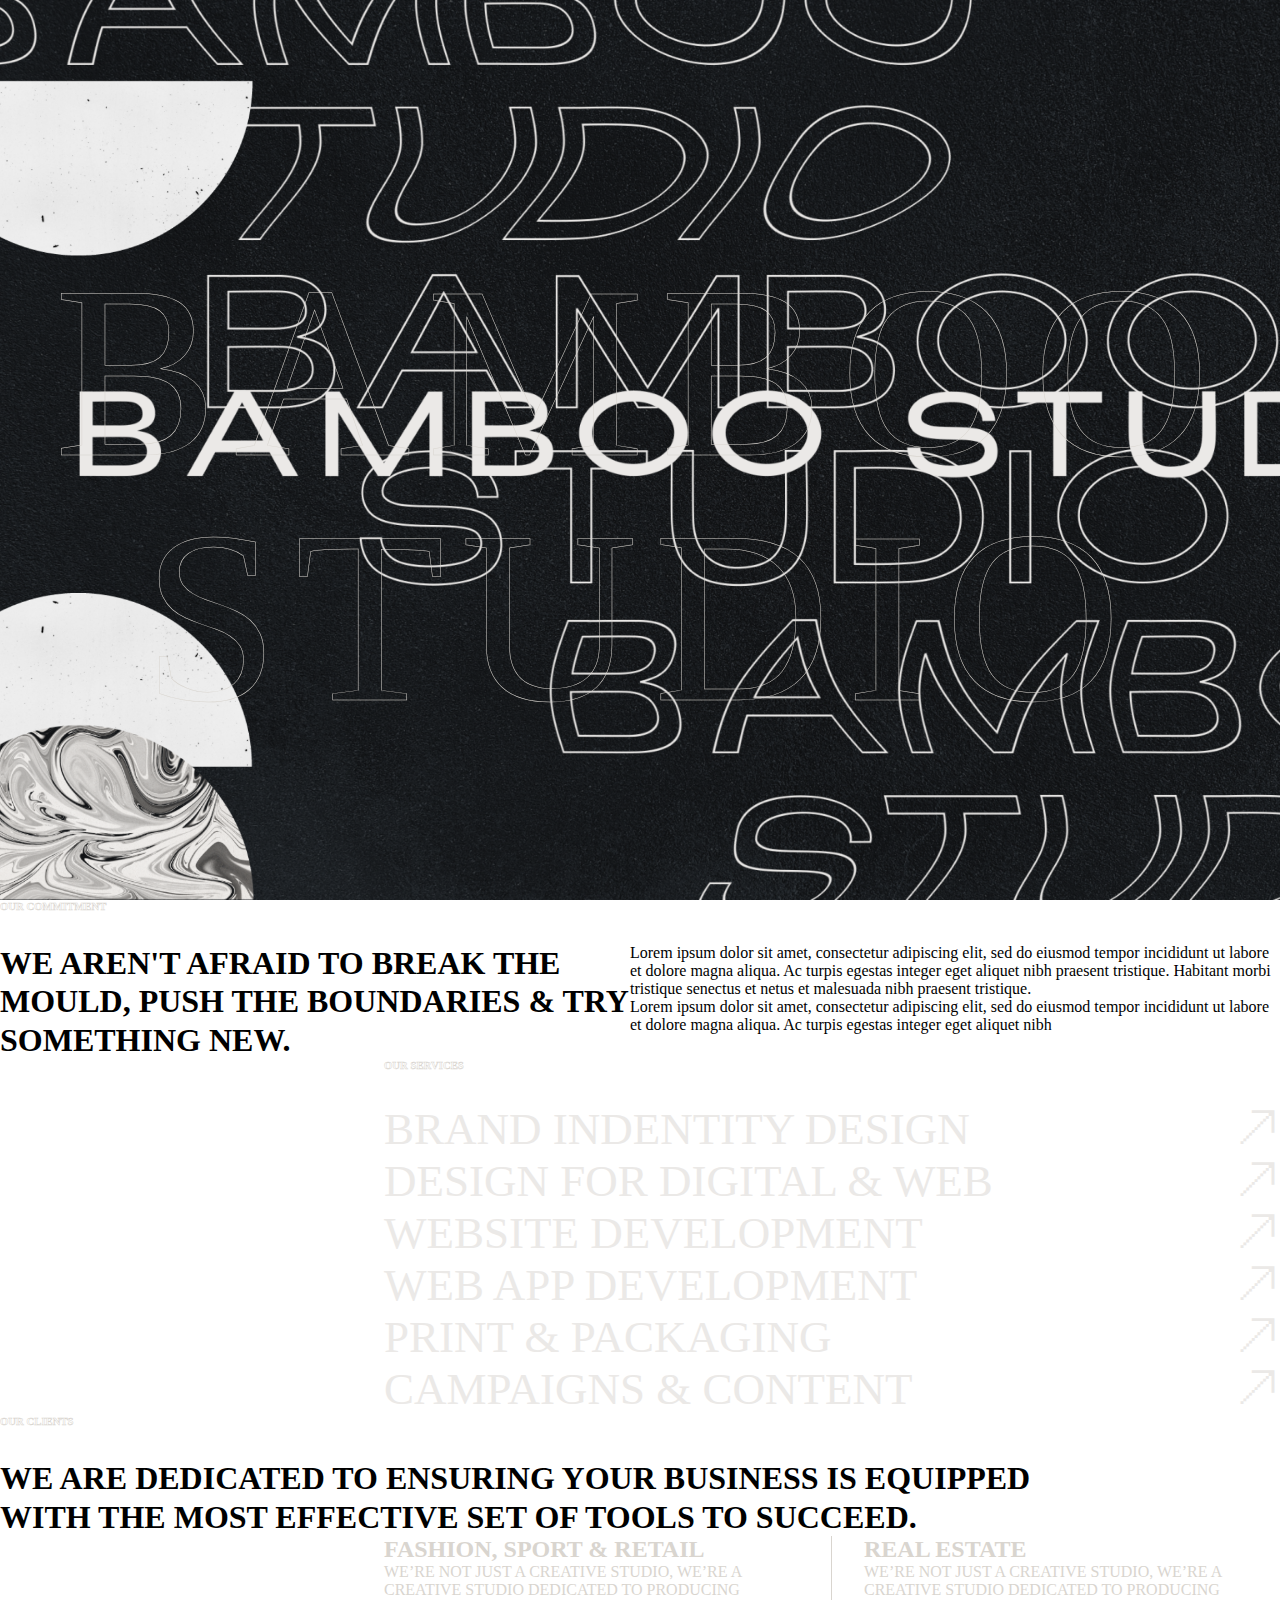
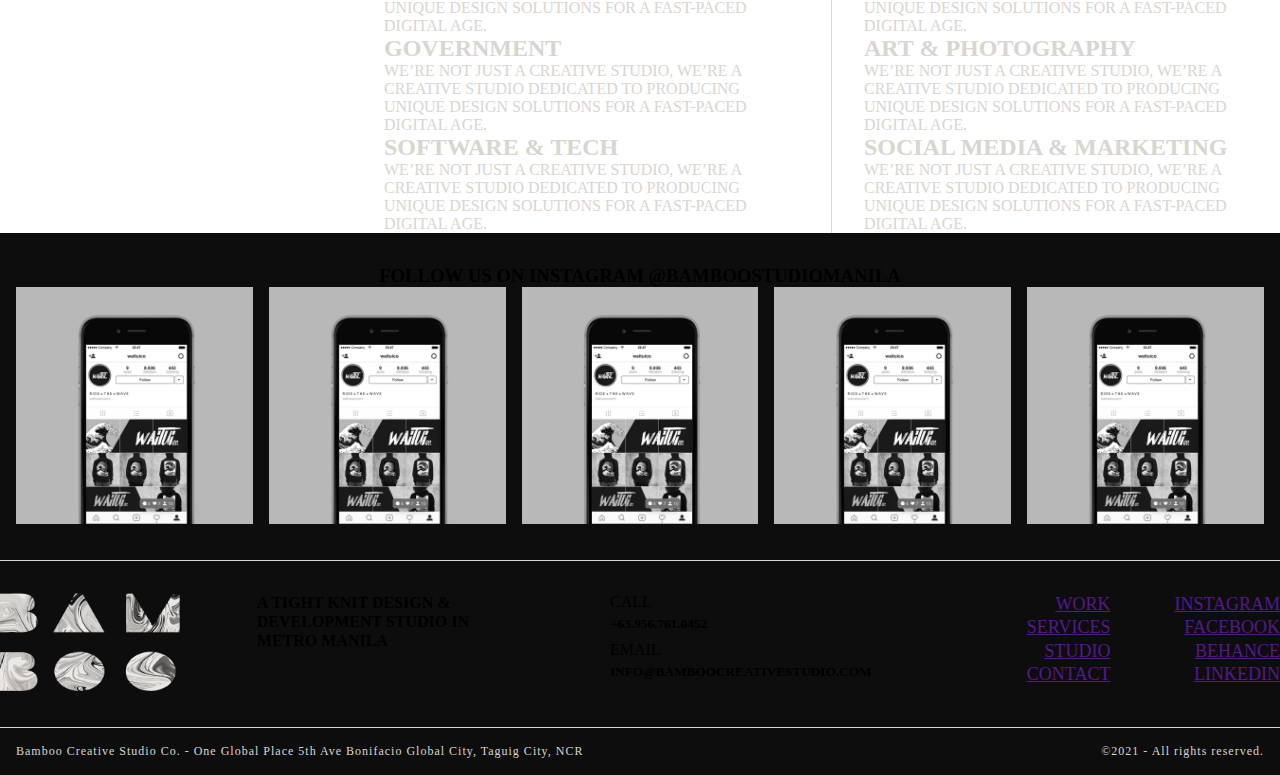
==== commit 44363468: "build v.0.5" ====
--- a/studio.html
+++ b/studio.html
@@ -8,6 +8,50 @@
 </head>
 
 <body>
+  <div class="contact">
+    <img src="assets/img/cancel.png" class="close-icon" alt="">
+    <div class="contact-container">
+      <div class="contact-content">
+        <div class="center-msg">
+          <h6 class="XL section-title">SAY HELLO</h6>
+          <h1 class="XL"><span>hello</span>@<span>bamboostudio.com</span></h1>
+        </div>
+        <div class="contact-footer">
+          <h5>FOLLOW US</h5>
+          <div class="contact-icons">
+            <a href="https://instagram.com/">
+              <img
+                src="assets/img/instagram.png"
+                alt="instagram icon"
+                class="contact-icon"
+              />
+            </a>
+            <a href="https://facebook.com/">
+              <img
+                src="assets/img/facebook.png"
+                alt="facebook icon"
+                class="contact-icon"
+              />
+            </a>
+            <a href="https://linkedin.com/">
+              <img
+                src="assets/img/linkedin.png"
+                alt="linkedin icon"
+                class="contact-icon"
+              />
+            </a>
+            <a href=https://behance.com/"">
+              <img
+                src="assets/img/behance.png"
+                alt="behance icon"
+                class="contact-icon"
+              />
+            </a>
+          </div>
+        </div>
+      </div>
+    </div>
+  </div>
   <div class="landing studio">
     <nav>
       <div class="container pad-1">
--- a/css/styles.css
+++ b/css/styles.css
@@ -4,178 +4,6 @@
   margin: 0;
   -webkit-box-sizing: border-box;
   box-sizing: border-box;
-}
-
-@font-face {
-  font-family: KonstantGrotesk;
-  src: url(../assets/fonts/KonstantGrotesk.otf);
-}
-
-@font-face {
-  font-family: NeueMontreal;
-  src: url(../assets/fonts/NeueMontreal-Light.otf);
-}
-
-@font-face {
-  font-family: NeueMontreal-Bold;
-  src: url(../assets/fonts/NeueMontreal-Bold.otf);
-}
-
-html, body {
-  width: 100%;
-}
-
-body {
-  font-family: NeueMontreal, sans-serif;
-  background: url(../assets/img/WebsiteBackground.png);
-  position: relative;
-  overflow-x: hidden;
-  color: #EBE9E7;
-}
-
-.container {
-  padding-left: 2rem;
-  padding-right: 2rem;
-}
-
-.container-inner {
-  padding: 0 5rem;
-}
-
-.box-container {
-  width: 1000px;
-}
-
-.pad-0 {
-  padding: 0 !important;
-}
-
-.pad-1 {
-  padding-top: 1rem;
-  padding-bottom: 1rem;
-}
-
-.pad-2 {
-  padding-top: 2rem;
-  padding-bottom: 2rem;
-}
-
-.pad-t1 {
-  padding-top: 1rem;
-}
-
-.pad-t2 {
-  padding-top: 2rem;
-}
-
-.pad-b1 {
-  padding-bottom: 1rem;
-}
-
-.pad-b2 {
-  padding-bottom: 2rem;
-}
-
-.pad-b5 {
-  padding-bottom: 5rem;
-}
-
-.border-tb {
-  border-top: 1px solid #D9D5CF;
-  border-bottom: 1px solid #D9D5CF;
-}
-
-.border-t {
-  border-top: 1px solid #D9D5CF;
-}
-
-.border-b {
-  border-bottom: 1px solid #D9D5CF;
-}
-
-.relative {
-  position: relative;
-}
-
-h1, h2, h3, h4, h5, h6, .banner span {
-  font-family: KonstantGrotesk, sans-serif;
-  font-weight: normal;
-}
-
-h1, h2 {
-  font-size: 50px;
-  padding-bottom: 2rem;
-}
-
-h2.grid {
-  font-family: NeueMontreal, sans-serif;
-  font-size: 35px;
-  padding-bottom: 1rem;
-}
-
-h3 {
-  font-size: 25px;
-  padding-bottom: 2rem;
-}
-
-h4 {
-  font-size: 18px;
-}
-
-h5 {
-  font-size: 16px;
-  line-height: 1.2em;
-}
-
-h6 {
-  font-size: 20px;
-}
-
-p, li {
-  font-size: 22px;
-}
-
-p.sm, li.sm {
-  font-size: 18px;
-}
-
-a {
-  text-decoration: none;
-  color: #EBE9E7;
-  letter-spacing: 2px;
-}
-
-nav a, footer a {
-  font-size: 16px;
-}
-
-button {
-  border: none;
-}
-
-.btn {
-  font-family: KonstantGrotesk, sans-serif;
-  color: #EBE9E7;
-  width: 350px;
-  padding: 0.5rem 0 0.4rem;
-  border-radius: 28px;
-  background: transparent;
-  border: 2px solid #EBE9E7;
-  letter-spacing: 2px;
-  background: url(../assets/img/ButtonBackground.png) no-repeat 0 50%;
-}
-
-.btn:hover {
-  color: #191C1E;
-  background: #D9D5CF;
-}
-
-.cta-btn button {
-  margin: 0 1rem;
-}
-
-section {
-  padding: 5rem 0;
 }
 
 nav {
@@ -222,8 +50,95 @@
 }
 
 .nav-contact {
+  cursor: pointer;
   width: 166px;
   text-align: right;
+}
+
+.contact {
+  display: none;
+  overflow-y: hidden;
+  position: absolute;
+  top: 0;
+  left: 0;
+  width: 100%;
+  height: 100vh;
+  z-index: 1000;
+  padding: 6rem;
+  background: url("../assets/img/ContactBackground.png");
+  text-align: center;
+}
+
+.contact .close-icon {
+  cursor: pointer;
+  position: absolute;
+  top: 2rem;
+  right: 3rem;
+}
+
+.contact .contact-container {
+  position: relative;
+  padding: 5rem;
+  height: 100%;
+  background: url("../assets/img/ContactContainer.png");
+  color: #0D0D0D;
+  display: -webkit-box;
+  display: -ms-flexbox;
+  display: flex;
+  -webkit-box-orient: vertical;
+  -webkit-box-direction: normal;
+      -ms-flex-direction: column;
+          flex-direction: column;
+  -webkit-box-pack: center;
+      -ms-flex-pack: center;
+          justify-content: center;
+  -webkit-box-align: center;
+      -ms-flex-align: center;
+          align-items: center;
+}
+
+.contact .contact-container h1 span {
+  border-bottom: 8px solid #0D0D0D;
+}
+
+.contact .contact-container h6 {
+  -webkit-text-stroke-color: #0D0D0D !important;
+  -webkit-text-stroke-width: 2px;
+  text-align: center;
+}
+
+.contact.visible {
+  opacity: 0;
+  -webkit-animation-name: fade-in;
+          animation-name: fade-in;
+  -webkit-animation-delay: 0.1s;
+          animation-delay: 0.1s;
+  -webkit-animation-duration: 0.5s;
+          animation-duration: 0.5s;
+  -webkit-animation-fill-mode: forwards;
+          animation-fill-mode: forwards;
+}
+
+.center-msg h1, .center-msg h6 {
+  padding: 0;
+}
+
+.contact-footer {
+  position: absolute;
+  bottom: 5rem;
+  left: 0;
+  right: 0;
+  margin-left: auto;
+  margin-right: auto;
+  width: 500px;
+}
+
+.contact-icons {
+  padding-top: 1rem;
+}
+
+.contact-icons .contact-icon {
+  padding: 0 0.5rem;
 }
 
 .landing.home, .landing.studio {
@@ -236,6 +151,8 @@
   top: 0;
   left: 0;
   width: 100vw;
+  background-image: url("../assets/img/LandingBackground.png");
+  background-size: cover;
 }
 
 .video-container {
@@ -251,6 +168,16 @@
      object-fit: cover;
   -o-object-position: top;
      object-position: top;
+  -webkit-animation-name: fade-out;
+          animation-name: fade-out;
+  -webkit-animation-duration: 1s;
+          animation-duration: 1s;
+  -webkit-animation-delay: 3.5s;
+          animation-delay: 3.5s;
+  -webkit-animation-fill-mode: forwards;
+          animation-fill-mode: forwards;
+  -webkit-animation-timing-function: ease;
+          animation-timing-function: ease;
 }
 
 .services-cta {
@@ -808,6 +735,12 @@
   background: #0D0D0D;
 }
 
+@media (max-width: 1200px) {
+  .box-container {
+    width: 1205px;
+  }
+}
+
 .hover img {
   -webkit-filter: grayscale(0%);
           filter: grayscale(0%);
@@ -901,4 +834,22 @@
     opacity: 100%;
   }
 }
+
+@-webkit-keyframes fade-out {
+  from {
+    opacity: 100%;
+  }
+  to {
+    opacity: 0%;
+  }
+}
+
+@keyframes fade-out {
+  from {
+    opacity: 100%;
+  }
+  to {
+    opacity: 0%;
+  }
+}
 /*# sourceMappingURL=styles.css.map */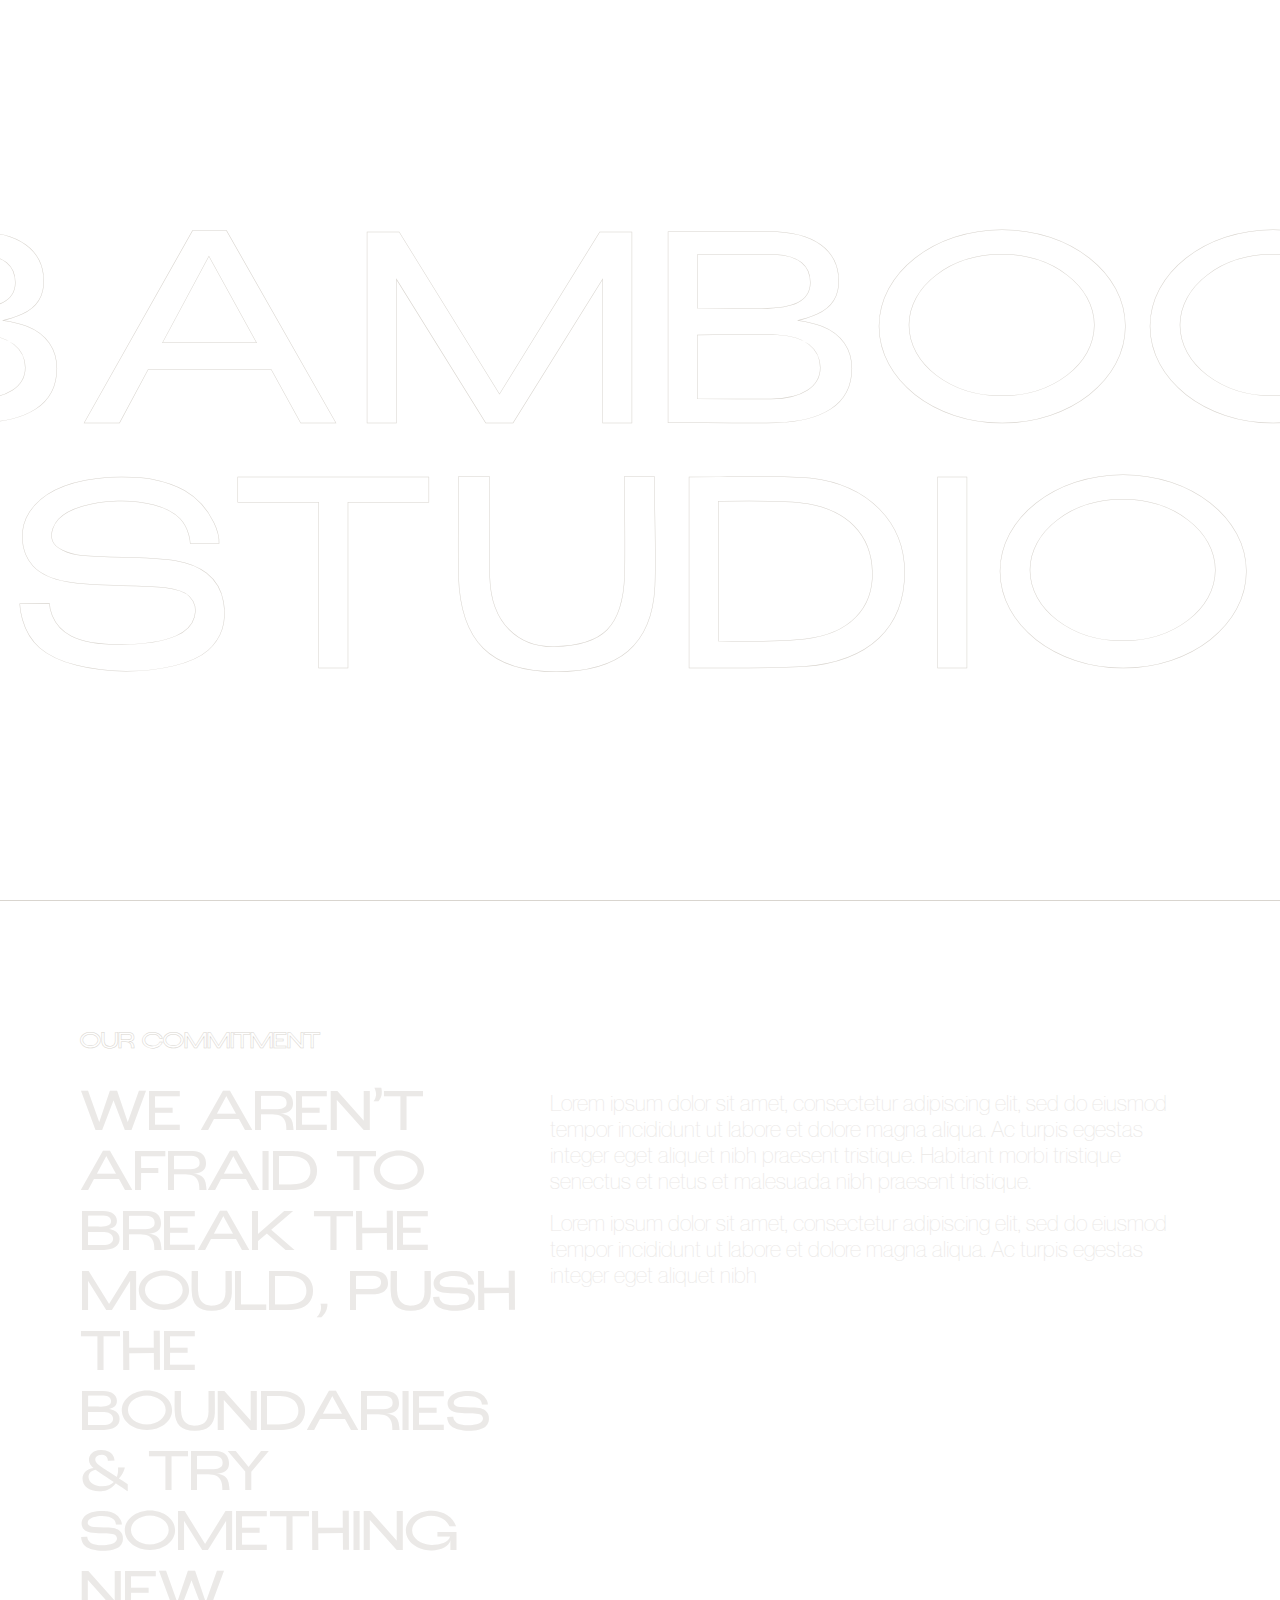
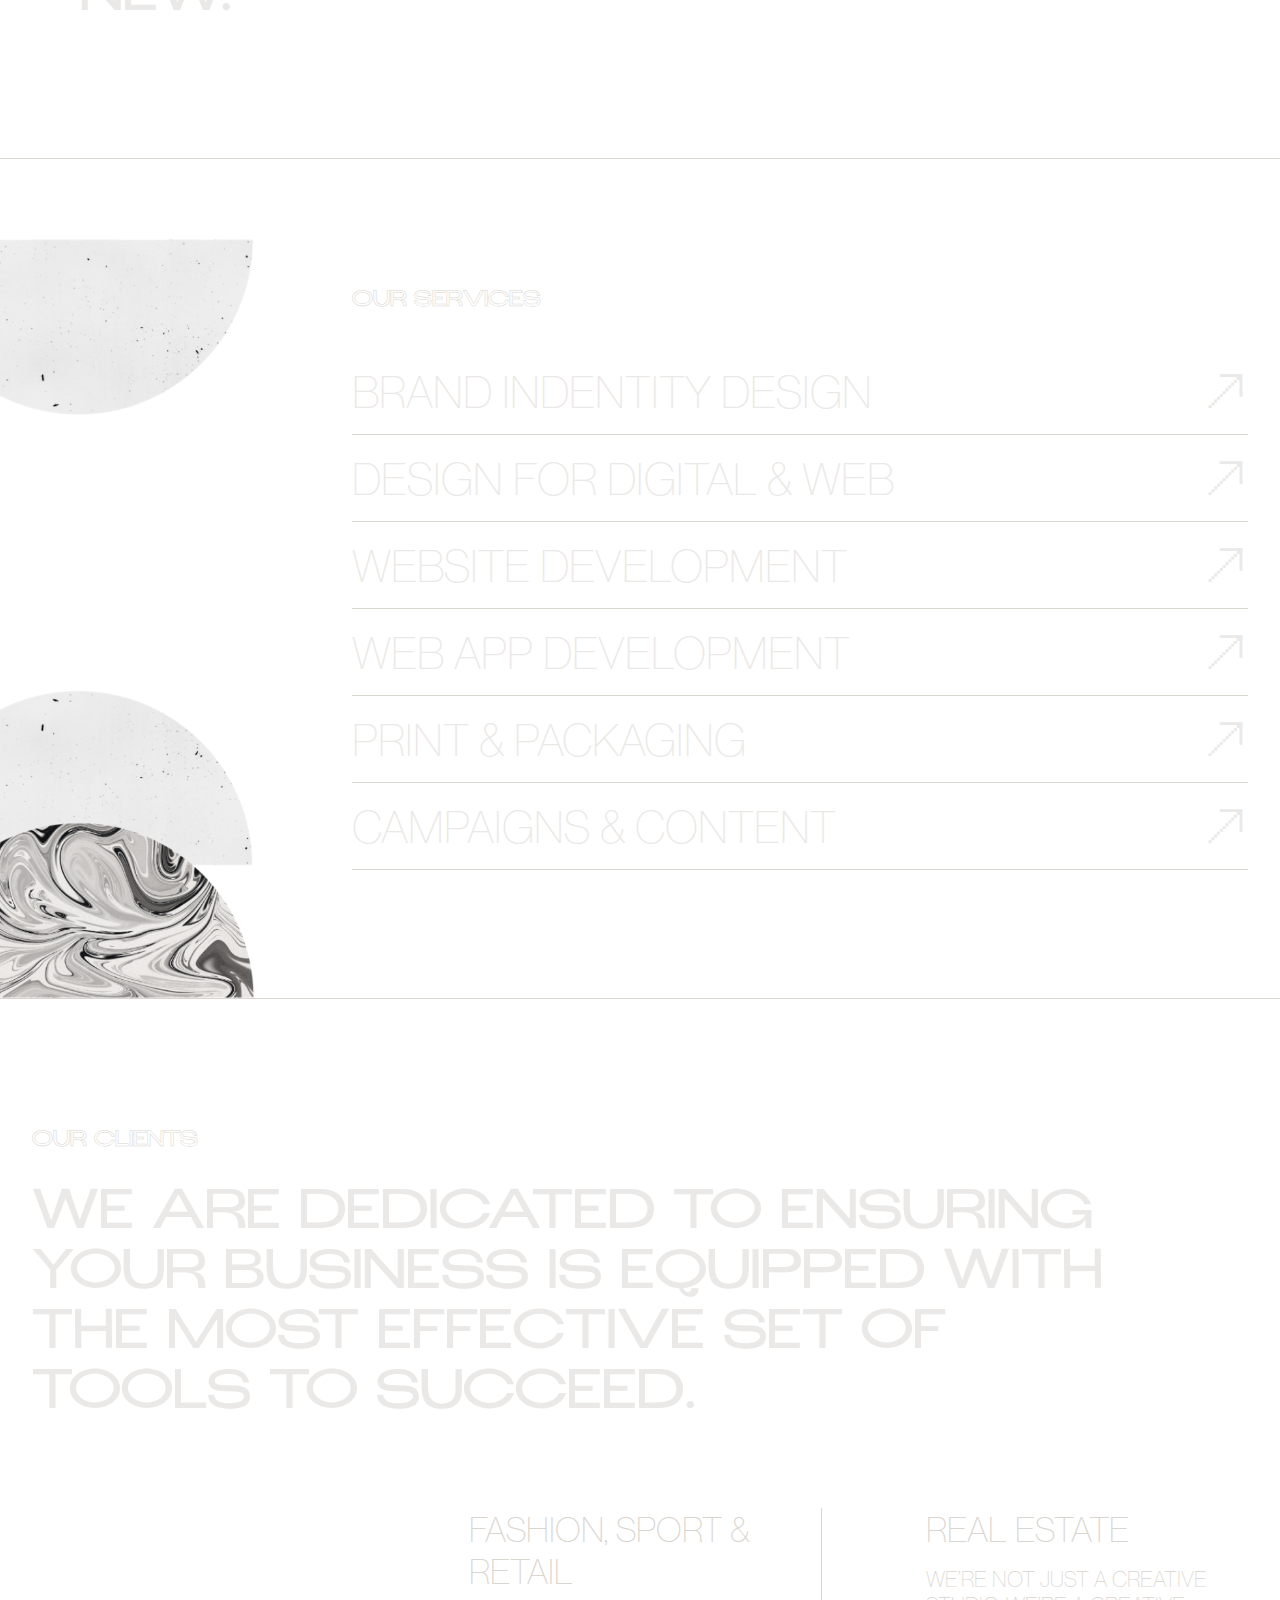
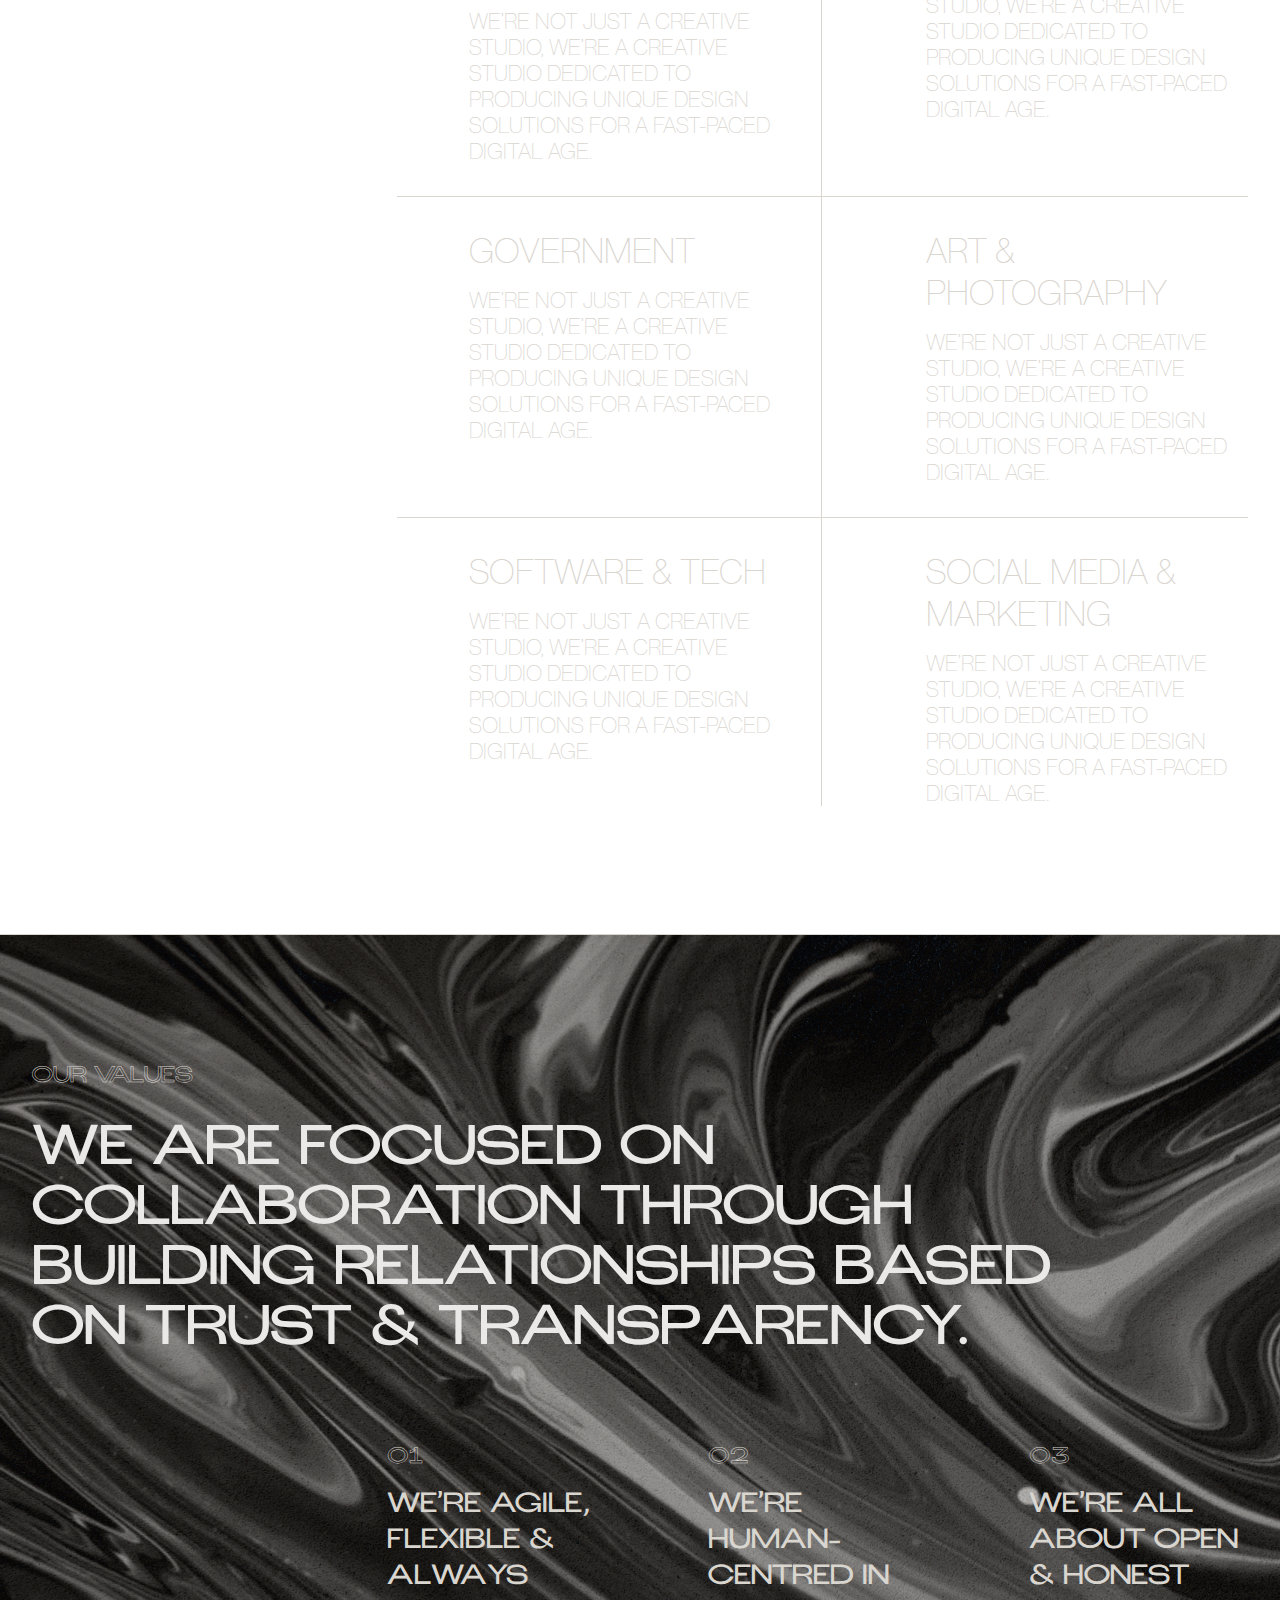
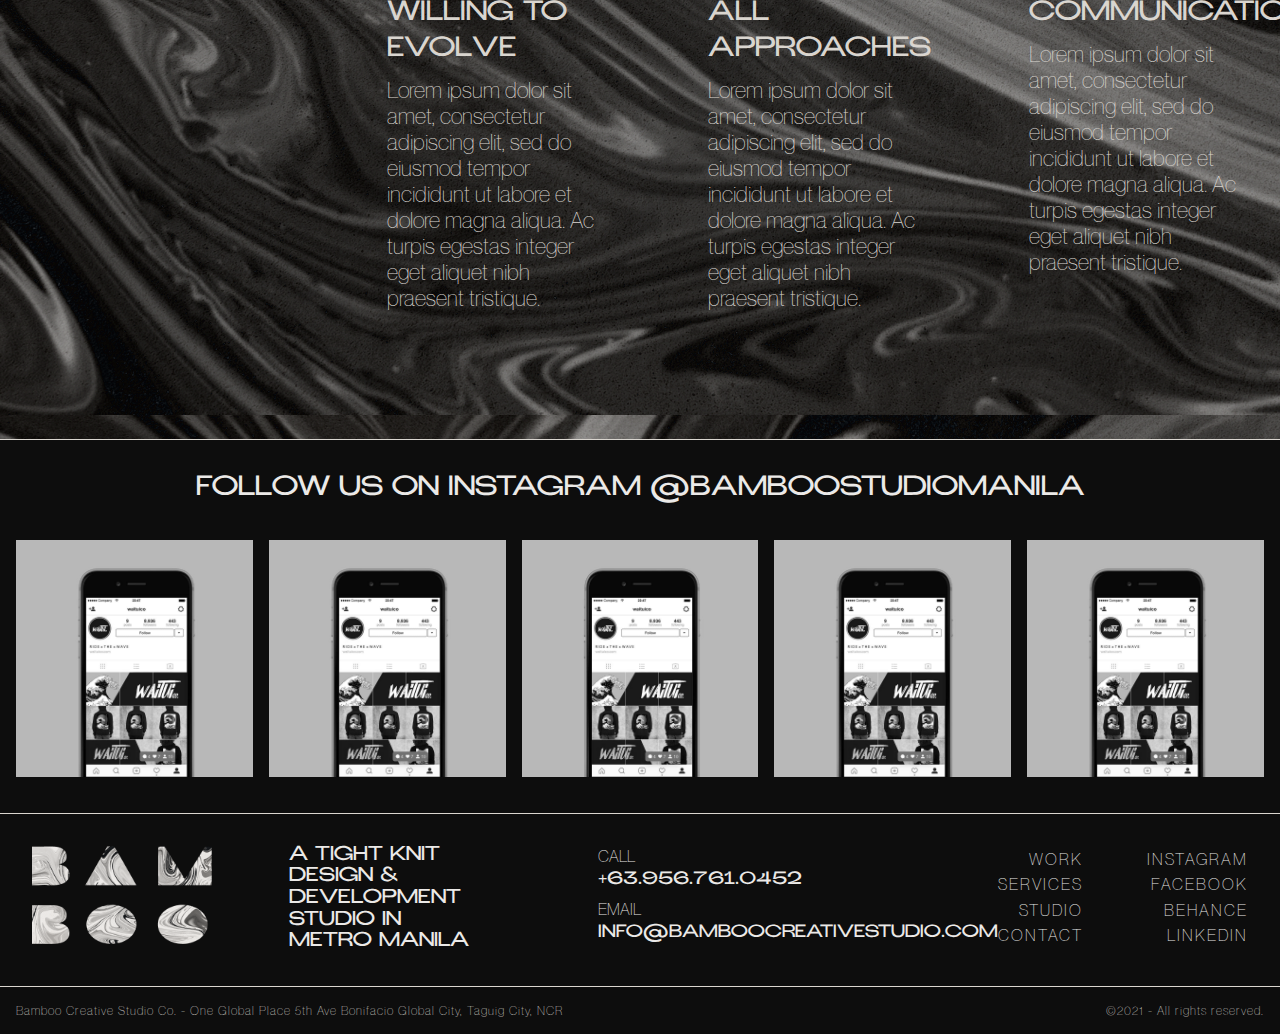
==== commit 7514a74c: "build v.0.6" ====
--- a/studio.html
+++ b/studio.html
@@ -4,6 +4,7 @@
 <head>
   <meta charset="utf-8">
   <title>Studio</title>
+  <link rel="stylesheet" href="css/general.css">
   <link rel="stylesheet" href="css/styles.css">
 </head>
 
@@ -61,9 +62,9 @@
           </div>
           <div class="nav-items">
             <ul>
-              <li><a href="info.html">INFO</a></li>
+              <li><a href="index.html">HOME</a></li>
               <li><a href="work.html">WORK</a></li>
-              <li><a href="services.html">SERVICES</a></li>
+              <li><a href="studio.html#services">SERVICES</a></li>
               <li><a href="studio.html">STUDIO</a></li>
             </ul>
           </div>
@@ -103,7 +104,7 @@
     </div>
   </section>
 
-  <section class="border-b relative">
+  <section id="services" class="border-b relative">
     <img class="graphic1" src="assets/img/Graphic 1.png" alt="">
     <div class="container">
       <div class="studio-services">
@@ -295,30 +296,78 @@
           <div class="client-table">
             
             <div class="grid-element pad-b2">
+              <img src="assets/img/Retail.png" alt="">
+              <div class="grid-text">
               <h2 class="grid">FASHION, SPORT & RETAIL</h2>
               <P>WE’RE NOT JUST A CREATIVE STUDIO, WE’RE A CREATIVE STUDIO DEDICATED TO PRODUCING UNIQUE DESIGN SOLUTIONS FOR A FAST-PACED DIGITAL AGE.</P>
             </div>
+          </div>
             <div class="grid-element alt pad-b2">
+              <img src="assets/img/Real Estate.png" alt="">
+              <div class="grid-text">
               <h2 class="grid">REAL ESTATE</h2>
               <P>WE’RE NOT JUST A CREATIVE STUDIO, WE’RE A CREATIVE STUDIO DEDICATED TO PRODUCING UNIQUE DESIGN SOLUTIONS FOR A FAST-PACED DIGITAL AGE.</P>
             </div>
+          </div>
             <div class="grid-element pad-2 border-tb">
+              <img src="assets/img/Government.png" alt="">
+              <div class="grid-text">
               <h2 class="grid">GOVERNMENT</h2>
               <P>WE’RE NOT JUST A CREATIVE STUDIO, WE’RE A CREATIVE STUDIO DEDICATED TO PRODUCING UNIQUE DESIGN SOLUTIONS FOR A FAST-PACED DIGITAL AGE.</P>
             </div>
+          </div>
             <div class="grid-element alt pad-2 border-tb">
+              <img src="assets/img/Photography.png" alt="">
+              <div class="grid-text">
               <h2 class="grid">ART & PHOTOGRAPHY</h2>
               <P>WE’RE NOT JUST A CREATIVE STUDIO, WE’RE A CREATIVE STUDIO DEDICATED TO PRODUCING UNIQUE DESIGN SOLUTIONS FOR A FAST-PACED DIGITAL AGE.</P>
             </div>
+          </div>
             <div class="grid-element pad-t2">
+              <img src="assets/img/Software.png" alt="">
+              <div class="grid-text">
               <h2 class="grid">SOFTWARE & TECH</h2>
               <P>WE’RE NOT JUST A CREATIVE STUDIO, WE’RE A CREATIVE STUDIO DEDICATED TO PRODUCING UNIQUE DESIGN SOLUTIONS FOR A FAST-PACED DIGITAL AGE.</P>
             </div>
+          </div>
             <div class="grid-element alt pad-t2">
+              <img src="assets/img/Social media.png" alt="">
+              <div class="grid-text">
               <h2 class="grid">SOCIAL MEDIA & MARKETING</h2>
               <P>WE’RE NOT JUST A CREATIVE STUDIO, WE’RE A CREATIVE STUDIO DEDICATED TO PRODUCING UNIQUE DESIGN SOLUTIONS FOR A FAST-PACED DIGITAL AGE.</P>
             </div>
-
+          </div>
+
+          </div>
+        </div>
+      </div>
+    </div>
+  </section>
+
+  <section id="values" class="border-b">
+    <div class="container">
+      <div class="studio-clients">
+        <h6 class="section-title">OUR VALUES</h6>
+        <div class="section-content">
+          <h1 class="section-quote pad-b5">WE ARE FOCUSED ON COLLABORATION THROUGH BUILDING RELATIONSHIPS BASED ON TRUST & TRANSPARENCY.</h1>
+          <div class="values-table">
+            
+            <div class="grid-element2 ">
+              <h6 class="section-title">01</h6>
+              <h3 class="grid">WE'RE AGILE, FLEXIBLE & ALWAYS WILLING TO EVOLVE</h3>
+              <P>Lorem ipsum dolor sit amet, consectetur adipiscing elit, sed do eiusmod tempor incididunt ut labore et dolore magna aliqua. Ac turpis egestas integer eget aliquet nibh praesent tristique.</P>
+            </div>
+            <div class="grid-element2 ">
+              <h6 class="section-title">02</h6>
+              <h3 class="grid">WE'RE HUMAN-CENTRED IN ALL APPROACHES</h3>
+              <P>Lorem ipsum dolor sit amet, consectetur adipiscing elit, sed do eiusmod tempor incididunt ut labore et dolore magna aliqua. Ac turpis egestas integer eget aliquet nibh praesent tristique.</P>
+            </div>
+            <div class="grid-element2">
+              <h6 class="section-title">03</h6>
+              <h3 class="grid">WE'RE ALL ABOUT OPEN & HONEST COMMUNICATION</h3>
+              <P>Lorem ipsum dolor sit amet, consectetur adipiscing elit, sed do eiusmod tempor incididunt ut labore et dolore magna aliqua. Ac turpis egestas integer eget aliquet nibh praesent tristique.</P>
+            </div>
+            
           </div>
         </div>
       </div>
--- a/css/general.css
+++ b/css/general.css
@@ -0,0 +1,209 @@
+@font-face {
+  font-family: KonstantGrotesk;
+  src: url(../assets/fonts/KonstantGrotesk.otf);
+}
+
+@font-face {
+  font-family: NeueMontreal;
+  src: url(../assets/fonts/NeueMontreal-Light.otf);
+}
+
+@font-face {
+  font-family: NeueMontreal-Bold;
+  src: url(../assets/fonts/NeueMontreal-Bold.otf);
+}
+
+html, body {
+  width: 100%;
+}
+
+body {
+  font-family: NeueMontreal, sans-serif;
+  background: url(../assets/img/WebsiteBackground.png);
+  position: relative;
+  overflow-x: hidden;
+  color: #EBE9E7;
+}
+
+.container {
+  padding-left: 2rem;
+  padding-right: 2rem;
+}
+
+.container-inner {
+  padding: 0 5rem;
+}
+
+.box-container {
+  width: 1000px;
+}
+
+.fit-content {
+  max-height: -webkit-fit-content !important;
+  max-height: -moz-fit-content !important;
+  max-height: fit-content !important;
+}
+
+.pad-0 {
+  padding: 0 !important;
+}
+
+.pad-1 {
+  padding-top: 1rem;
+  padding-bottom: 1rem;
+}
+
+.pad-2 {
+  padding-top: 2rem;
+  padding-bottom: 2rem;
+}
+
+.pad-t1 {
+  padding-top: 1rem;
+}
+
+.pad-t2 {
+  padding-top: 2rem;
+}
+
+.pad-b1 {
+  padding-bottom: 1rem;
+}
+
+.pad-b2 {
+  padding-bottom: 2rem;
+}
+
+.pad-b5 {
+  padding-bottom: 5rem;
+}
+
+.border-tb {
+  border-top: 1px solid #D9D5CF;
+  border-bottom: 1px solid #D9D5CF;
+}
+
+.border-t {
+  border-top: 1px solid #D9D5CF;
+}
+
+.border-b {
+  border-bottom: 1px solid #D9D5CF;
+}
+
+.relative {
+  position: relative;
+}
+
+h1, h2, h3, h4, h5, h6, .banner span {
+  font-family: KonstantGrotesk, sans-serif;
+  font-weight: normal;
+}
+
+h1, h2 {
+  font-size: 50px;
+  padding-bottom: 2rem;
+}
+
+h1.XL {
+  font-size: 72px;
+}
+
+h2.grid {
+  font-family: NeueMontreal, sans-serif;
+  font-size: 35px;
+  padding-bottom: 1rem;
+}
+
+h3 {
+  font-size: 25px;
+  padding-bottom: 2rem;
+}
+
+h4 {
+  font-size: 18px;
+}
+
+.filter h4 {
+  font-size: 16px;
+}
+
+h5 {
+  font-size: 16px;
+  line-height: 1.2em;
+}
+
+h6 {
+  font-size: 20px;
+}
+
+h6.XL {
+  font-size: 40px;
+  letter-spacing: 2px;
+}
+
+p, li {
+  font-size: 22px;
+}
+
+p.sm, li.sm {
+  font-size: 18px;
+}
+
+a {
+  text-decoration: none;
+  color: #EBE9E7;
+  letter-spacing: 2px;
+}
+
+nav a, footer a {
+  font-size: 16px;
+}
+
+button {
+  border: none;
+}
+
+.btn {
+  font-family: KonstantGrotesk, sans-serif;
+  color: #EBE9E7;
+  width: 350px;
+  padding: 0.5rem 0 0.4rem;
+  border-radius: 28px;
+  background: transparent;
+  border: 2px solid #EBE9E7;
+  letter-spacing: 2px;
+  background: url(../assets/img/ButtonBackground.png) no-repeat 0 50%;
+}
+
+.btn:hover {
+  color: #191C1E;
+  background: #D9D5CF;
+}
+
+.btn-filter {
+  width: 280px;
+  background: transparent;
+}
+
+.btn-filter:hover {
+  color: #EBE9E7;
+  background: url(../assets/img/ButtonBackground.png) no-repeat 0 50%;
+}
+
+.cta-btn button {
+  margin: 0 1rem;
+}
+
+section {
+  padding: 8rem 0;
+}
+
+.visible {
+  display: block !important;
+}
+
+.overflow-0 {
+  overflow: hidden;
+}
+/*# sourceMappingURL=general.css.map */--- a/css/styles.css
+++ b/css/styles.css
@@ -143,31 +143,13 @@
 
 .landing.home, .landing.studio {
   height: 100vh;
-  overflow-y: hidden;
-}
-
-.background-landing {
-  position: absolute;
-  top: 0;
-  left: 0;
-  width: 100vw;
+}
+
+.home .background-landing {
   background-image: url("../assets/img/LandingBackground.png");
-  background-size: cover;
-}
-
-.video-container {
-  position: relative;
-  height: 100vh;
-}
-
-.video-container video {
-  width: 100%;
-  height: 100vh;
-  position: absolute;
-  -o-object-fit: cover;
-     object-fit: cover;
-  -o-object-position: top;
-     object-position: top;
+}
+
+.home .background-landing video {
   -webkit-animation-name: fade-out;
           animation-name: fade-out;
   -webkit-animation-duration: 1s;
@@ -178,6 +160,29 @@
           animation-fill-mode: forwards;
   -webkit-animation-timing-function: ease;
           animation-timing-function: ease;
+}
+
+.background-landing {
+  position: absolute;
+  top: 0;
+  left: 0;
+  width: 100vw;
+  background-size: cover;
+}
+
+.video-container {
+  position: relative;
+  height: 100vh;
+}
+
+.video-container video {
+  width: 100%;
+  height: 100vh;
+  position: absolute;
+  -o-object-fit: cover;
+     object-fit: cover;
+  -o-object-position: top;
+     object-position: top;
 }
 
 .services-cta {
@@ -352,6 +357,27 @@
 
 .home-project.proj4 img, .home-project.proj4 .project-banner {
   width: 60%;
+}
+
+.work-project {
+  width: 100%;
+  display: -webkit-box;
+  display: -ms-flexbox;
+  display: flex;
+  -webkit-box-orient: vertical;
+  -webkit-box-direction: normal;
+      -ms-flex-direction: column;
+          flex-direction: column;
+}
+
+.work-project img {
+  -webkit-filter: grayscale(100%);
+          filter: grayscale(100%);
+  -webkit-transition: -webkit-filter 0.2s;
+  transition: -webkit-filter 0.2s;
+  transition: filter 0.2s;
+  transition: filter 0.2s, -webkit-filter 0.2s;
+  width: 100%;
 }
 
 .project-banner {
@@ -477,6 +503,10 @@
   margin-left: auto;
 }
 
+.studio-services .paragraphs {
+  padding-bottom: 2rem;
+}
+
 .graphic1, .graphic2 {
   position: absolute;
   left: -6rem;
@@ -491,11 +521,11 @@
   bottom: 0;
 }
 
-#clients h1 {
+#clients h1, #values h1 {
   width: 1100px;
 }
 
-.client-table {
+.client-table, .projects-table {
   width: 70%;
   margin-left: auto;
   display: -webkit-box;
@@ -504,6 +534,23 @@
   -ms-flex-wrap: wrap;
       flex-wrap: wrap;
   color: #D9D5CF;
+}
+
+.client-table .grid-element, .projects-table .grid-element {
+  display: -webkit-box;
+  display: -ms-flexbox;
+  display: flex;
+  -webkit-box-align: start;
+      -ms-flex-align: start;
+          align-items: flex-start;
+}
+
+.client-table .grid-element img, .projects-table .grid-element img {
+  padding-right: 2rem;
+}
+
+.projects-table {
+  width: 76%;
 }
 
 .grid-element {
@@ -521,6 +568,37 @@
   padding-left: 2rem;
 }
 
+#values {
+  background-image: url("../assets/img/Group 159.png");
+}
+
+.values-table {
+  width: 80%;
+  margin-left: auto;
+  display: -webkit-box;
+  display: -ms-flexbox;
+  display: flex;
+  -ms-flex-wrap: wrap;
+      flex-wrap: wrap;
+  color: #D9D5CF;
+}
+
+.grid-element2 {
+  width: 33%;
+  -webkit-box-align: stretch;
+      -ms-flex-align: stretch;
+          align-items: stretch;
+  padding-left: 7rem;
+}
+
+.grid-element2 h6 {
+  padding-bottom: 1rem;
+}
+
+.grid-element2 h3 {
+  padding-bottom: 0.5rem;
+}
+
 .accordion {
   color: #EBE9E7;
   background: transparent;
@@ -577,6 +655,7 @@
 
 .accordion-subtitle {
   font-family: KonstantGrotesk;
+  padding-top: 2rem;
 }
 
 .split-panel.alt {
@@ -621,6 +700,60 @@
   background: url(../assets/img/ButtonBackground.png) no-repeat;
 }
 
+.landing-work .container {
+  display: -webkit-box;
+  display: -ms-flexbox;
+  display: flex;
+  -webkit-box-orient: horizontal;
+  -webkit-box-direction: normal;
+      -ms-flex-direction: row;
+          flex-direction: row;
+}
+
+.filter {
+  display: -webkit-box;
+  display: -ms-flexbox;
+  display: flex;
+  -webkit-box-orient: vertical;
+  -webkit-box-direction: normal;
+      -ms-flex-direction: column;
+          flex-direction: column;
+}
+
+.filter button {
+  margin-top: 0.5rem;
+}
+
+.work-intro {
+  margin-left: 10rem;
+}
+
+.work-intro h1 {
+  padding: 0;
+}
+
+section.landing-work {
+  padding: 12rem 0 8rem;
+}
+
+section#projects {
+  padding: 0;
+}
+
+section#projects .client-table .grid-element img {
+  padding: 0;
+}
+
+section#projects .box-container {
+  width: 1800px;
+  padding-bottom: 0;
+}
+
+section#projects .banner-container, section#projects .project-banner {
+  padding: 1rem 0 0;
+  border-bottom: none;
+}
+
 .instagram {
   text-align: center;
   position: relative;
@@ -741,26 +874,26 @@
   }
 }
 
-.hover img {
+.hover .project-banner {
+  background-image: url(../assets/img/ButtonBackground.png);
+}
+
+.hover .banner-title .banner-text {
+  display: block !important;
+}
+
+.hover .banner-title .project-title {
+  display: none !important;
+}
+
+.hover img, .hover-work img {
   -webkit-filter: grayscale(0%);
           filter: grayscale(0%);
 }
 
-.hover .project-banner {
-  background-image: url(../assets/img/ButtonBackground.png);
-}
-
-.hover .banner-title {
+.hover .banner-title, .hover-work .banner-title {
   -webkit-animation: banner-anim-proj 10s infinite linear normal;
           animation: banner-anim-proj 10s infinite linear normal;
-}
-
-.hover .banner-title .banner-text {
-  display: block !important;
-}
-
-.hover .banner-title .project-title {
-  display: none !important;
 }
 
 @-webkit-keyframes menu-down {
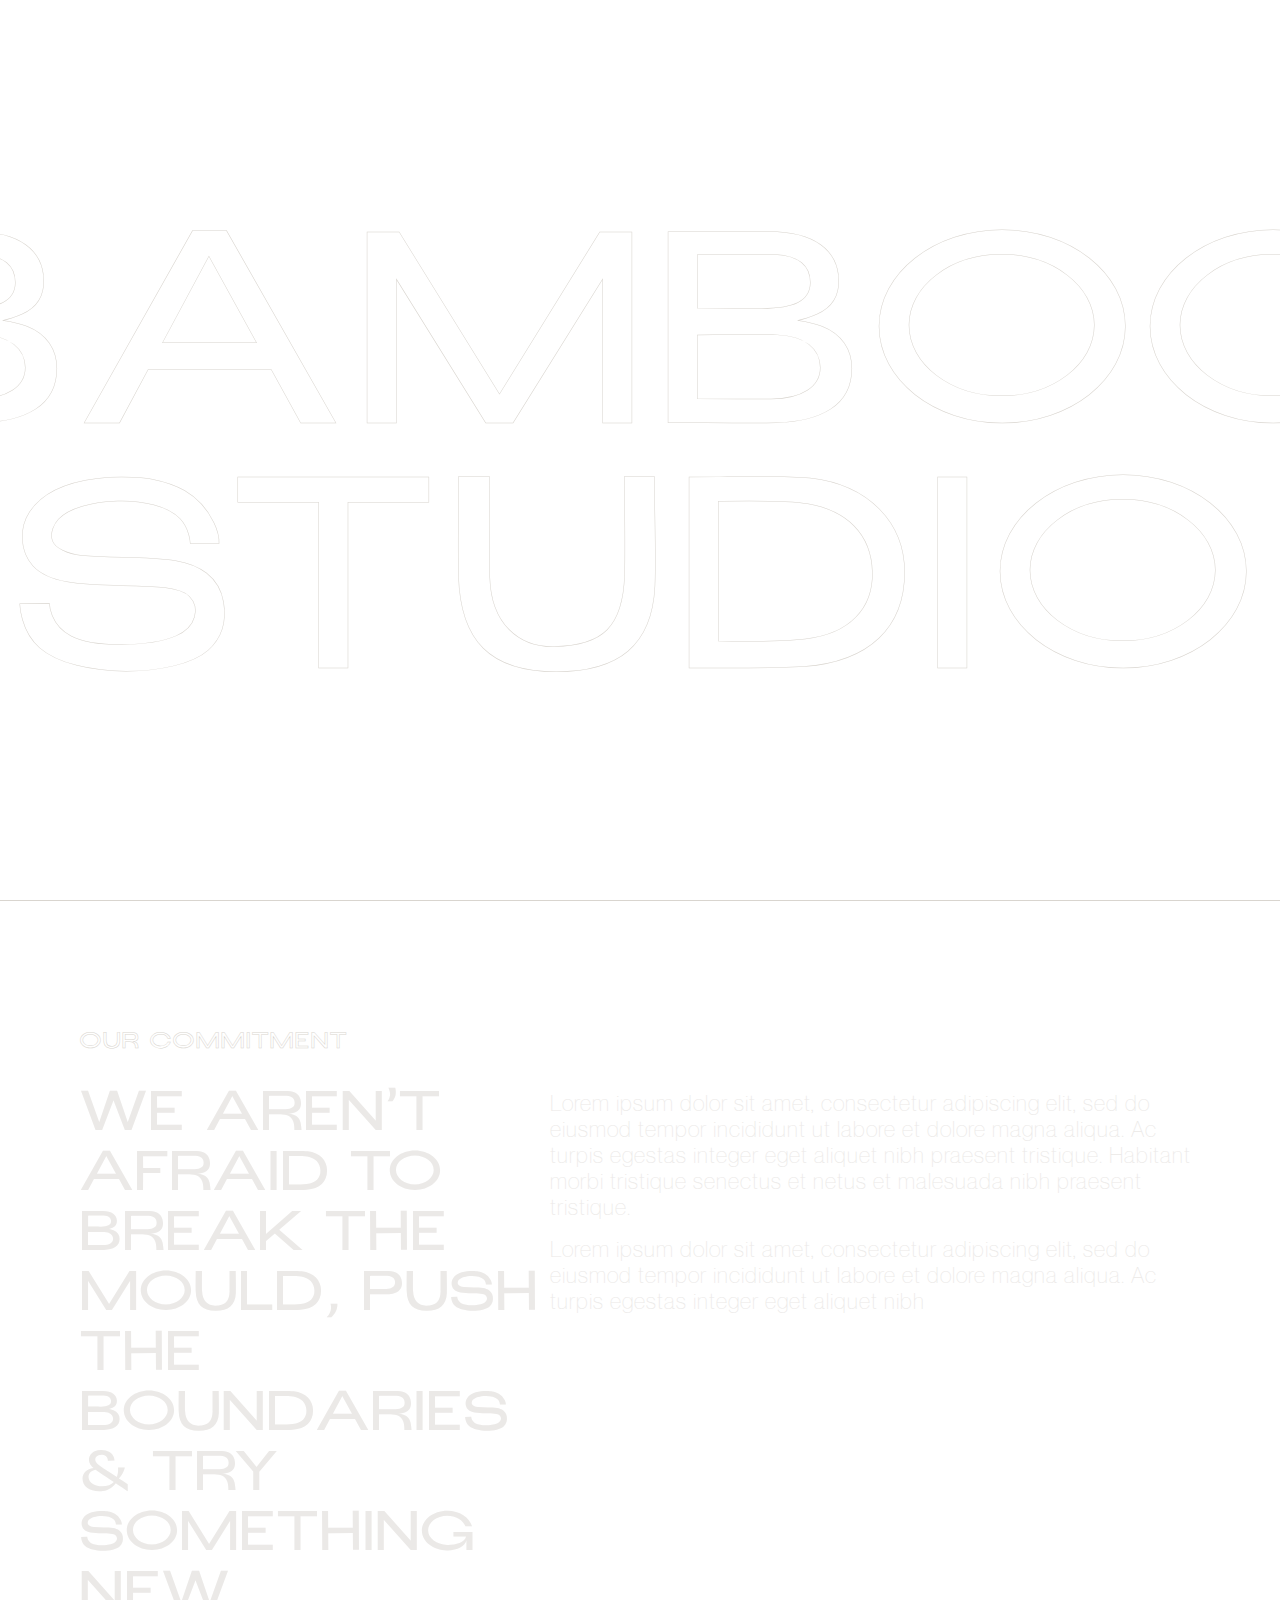
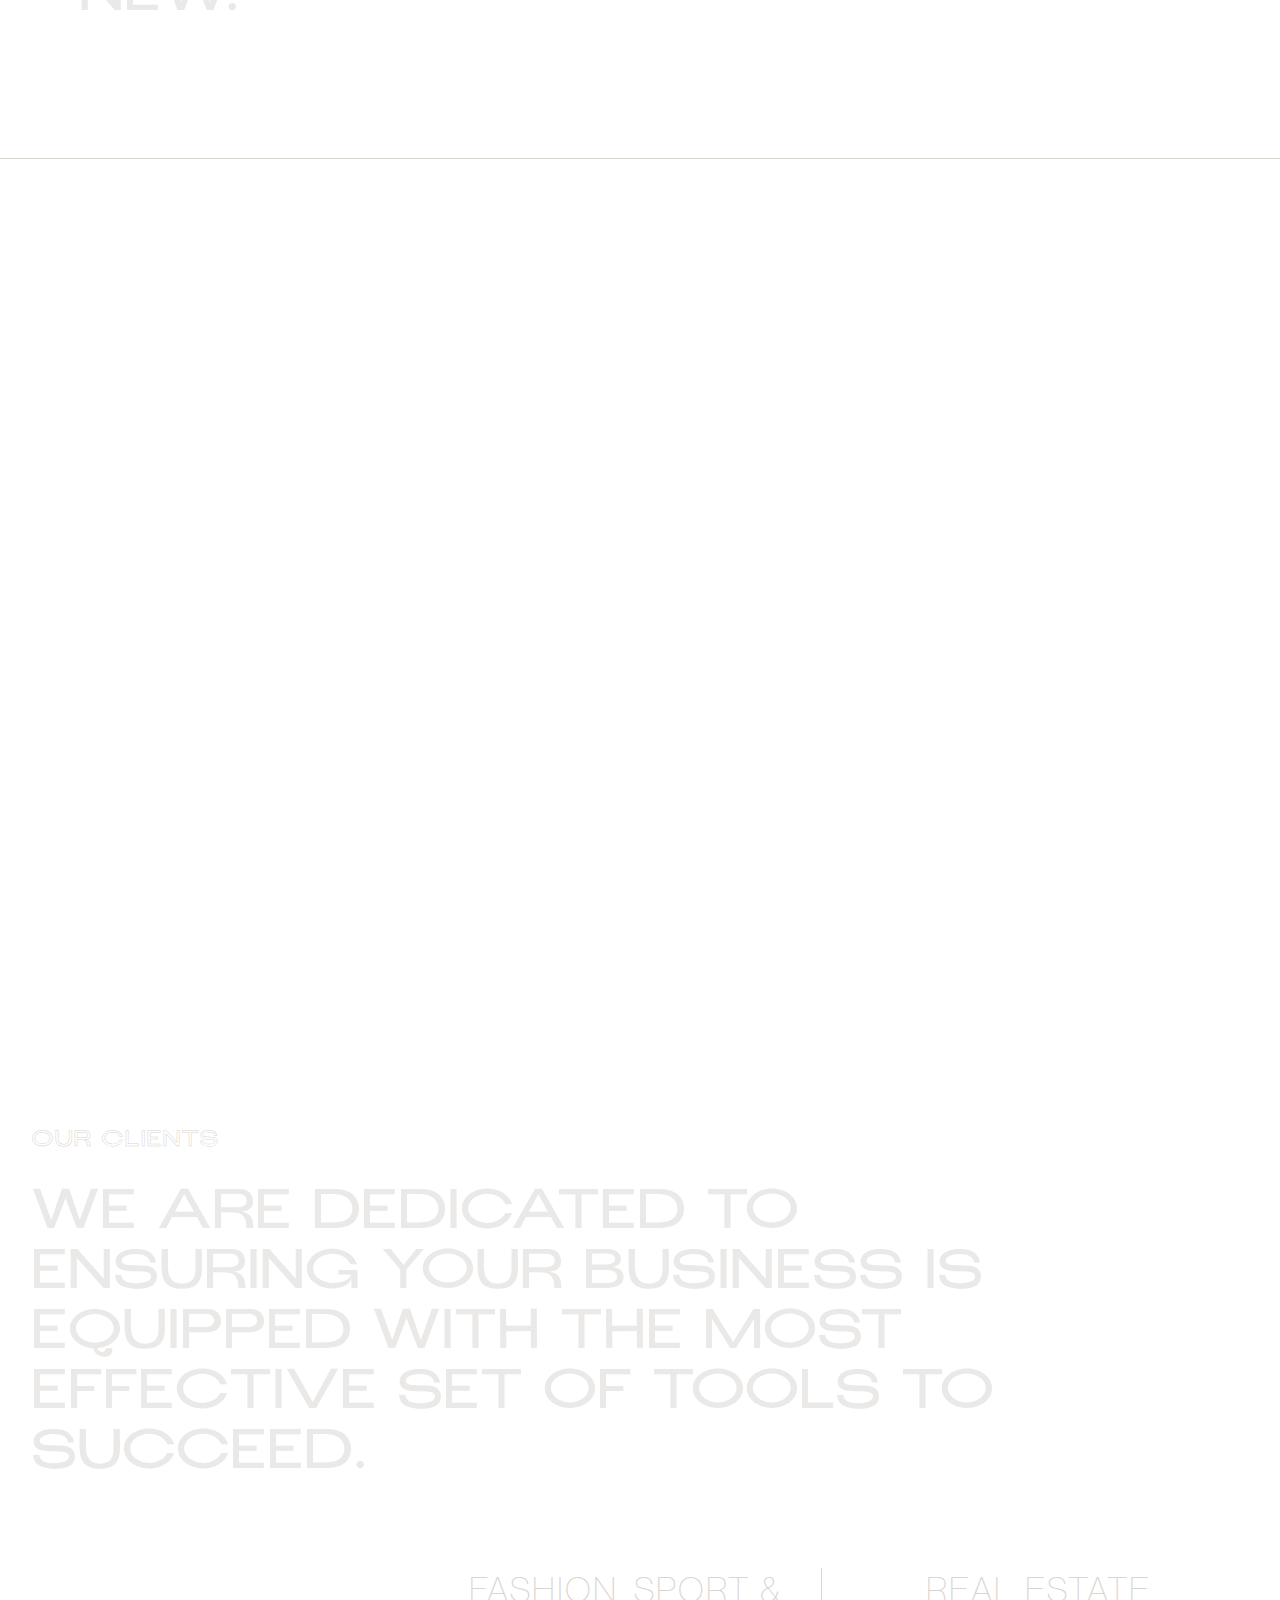
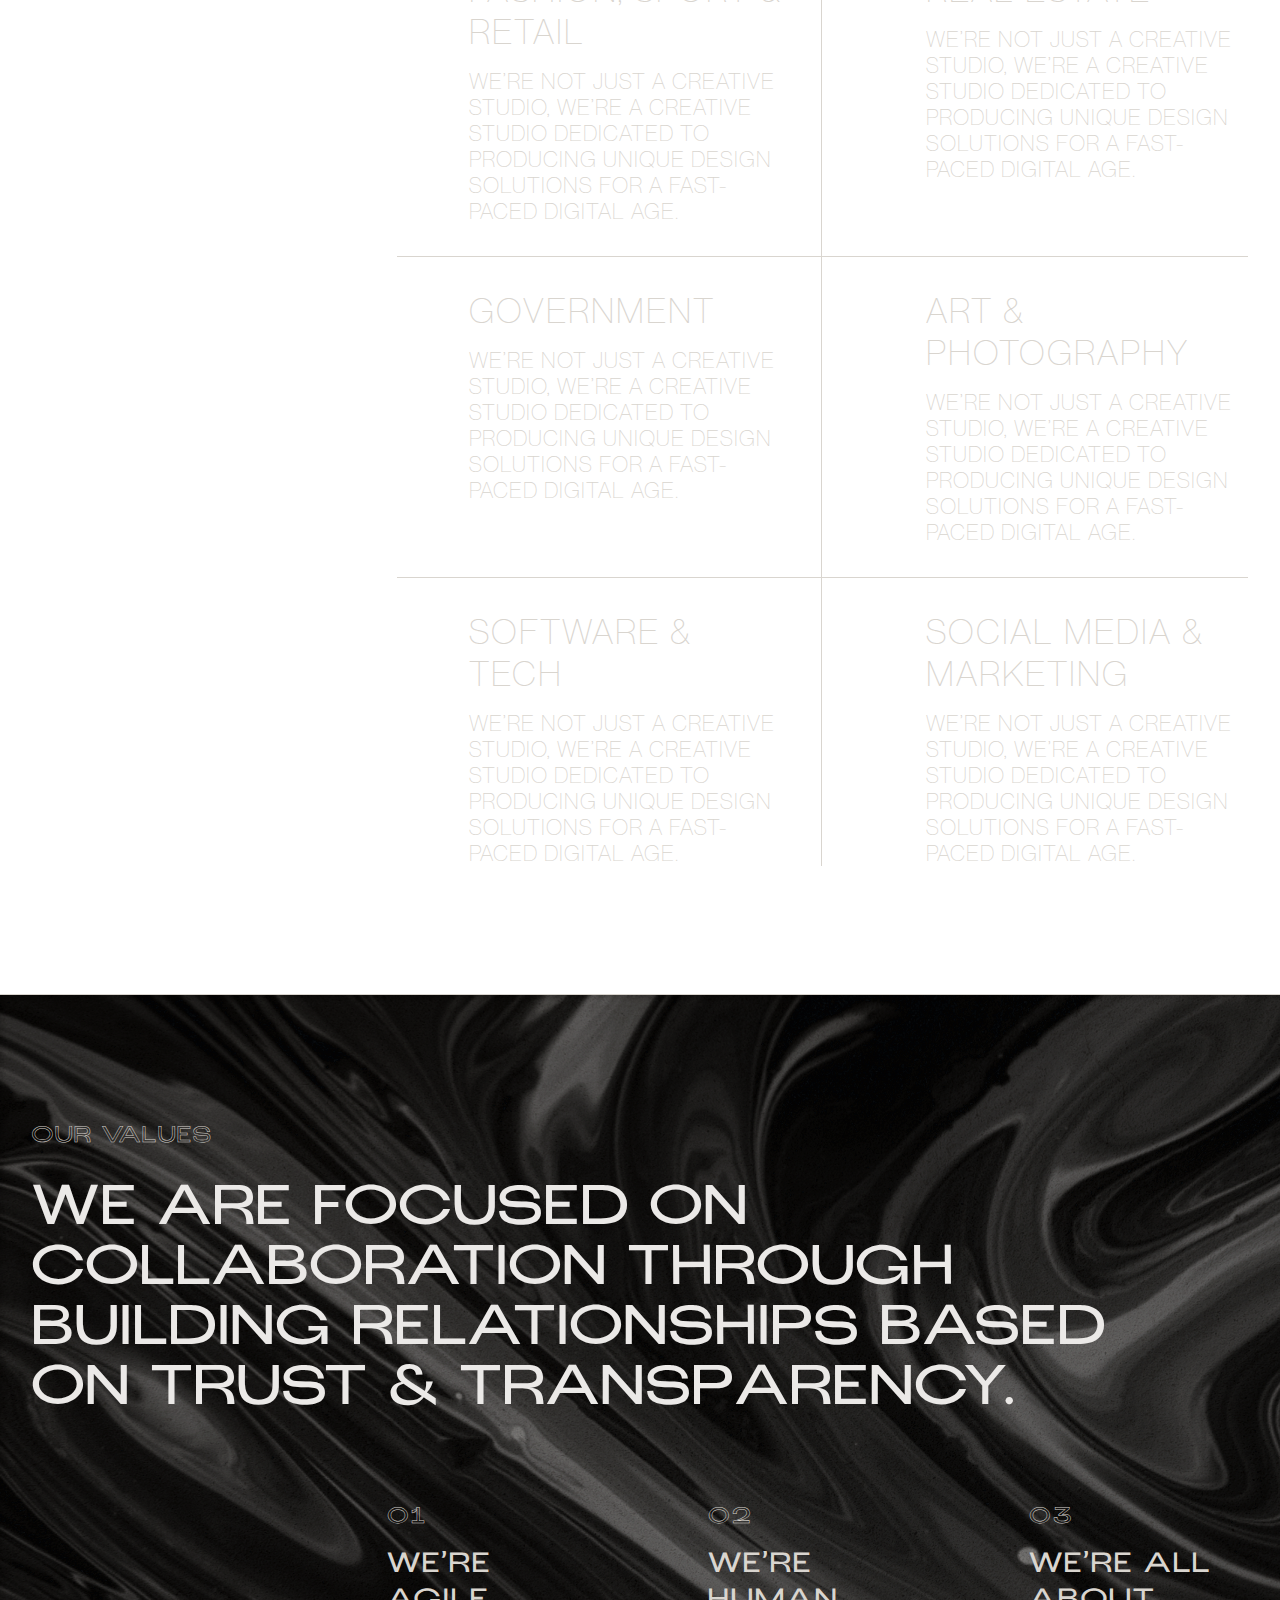
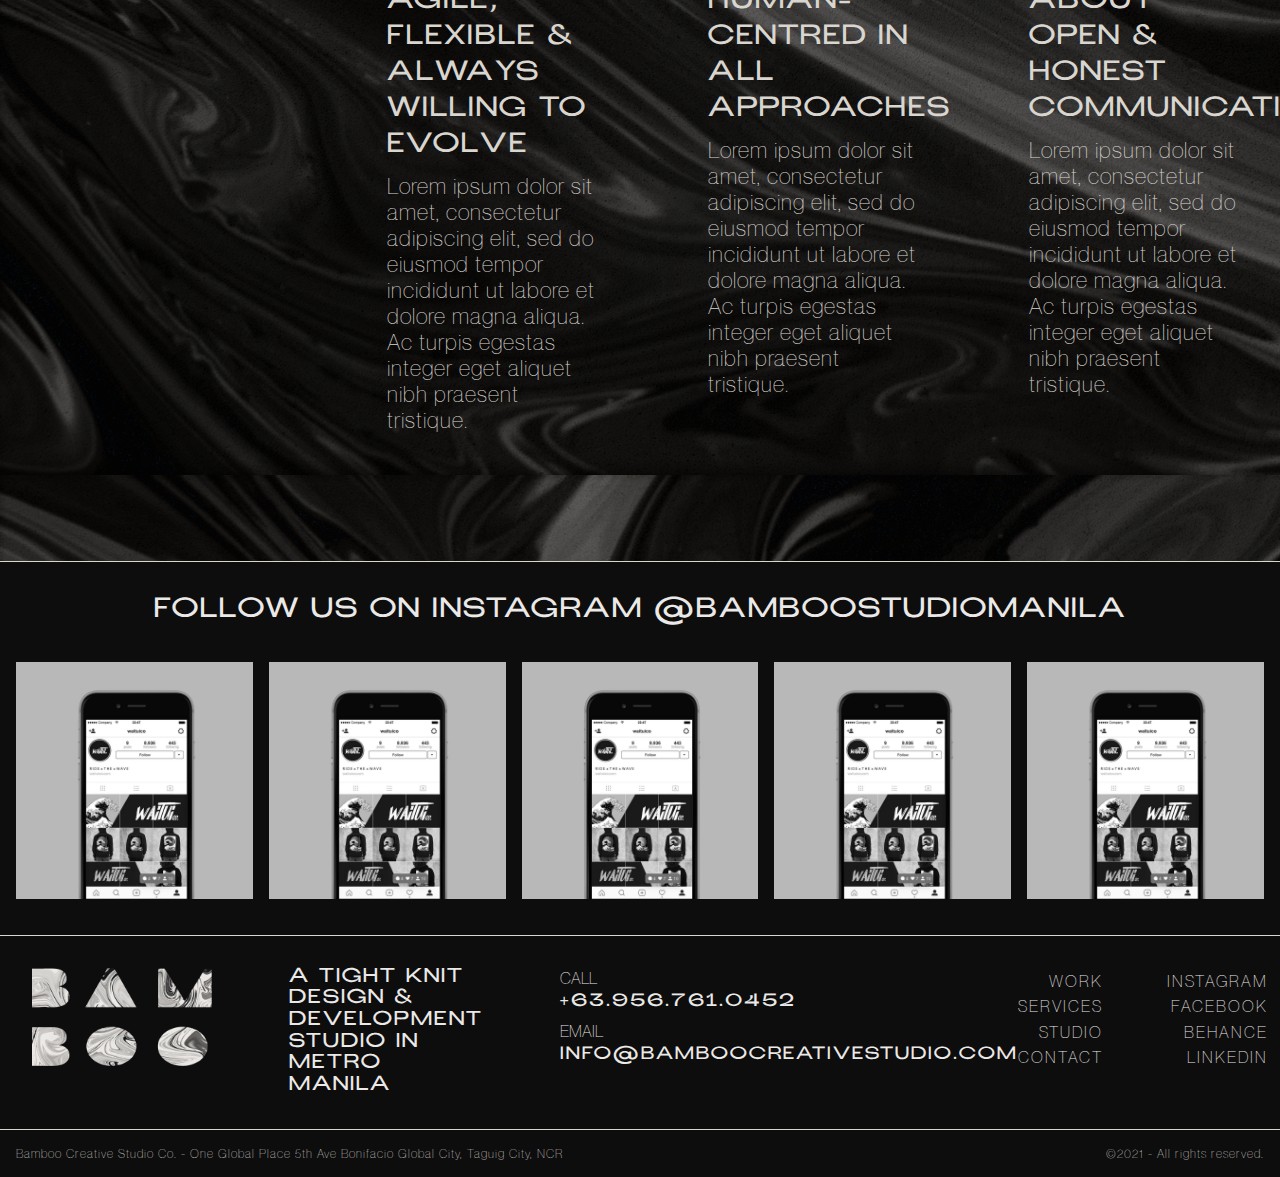
==== commit 3e1c5ff3: "build v.0.7" ====
--- a/studio.html
+++ b/studio.html
@@ -54,7 +54,7 @@
     </div>
   </div>
   <div class="landing studio">
-    <nav>
+    <nav class="menu-down">
       <div class="container pad-1">
         <div class="nav-menu">
           <div class="nav-logo">
@@ -64,8 +64,9 @@
             <ul>
               <li><a href="index.html">HOME</a></li>
               <li><a href="work.html">WORK</a></li>
+              <li><a href="studio.html">STUDIO</a></li>
               <li><a href="studio.html#services">SERVICES</a></li>
-              <li><a href="studio.html">STUDIO</a></li>
+              
             </ul>
           </div>
           <div class="nav-contact">
@@ -104,7 +105,7 @@
     </div>
   </section>
 
-  <section id="services" class="border-b relative">
+  <section id="services" class="border-b relative fade-in">
     <img class="graphic1" src="assets/img/Graphic 1.png" alt="">
     <div class="container">
       <div class="studio-services">
--- a/css/general.css
+++ b/css/general.css
@@ -36,6 +36,10 @@
 
 .box-container {
   width: 1000px;
+}
+
+.box-container.alt {
+  padding-bottom: 0;
 }
 
 .fit-content {
--- a/css/styles.css
+++ b/css/styles.css
@@ -6,14 +6,242 @@
   box-sizing: border-box;
 }
 
+@font-face {
+  font-family: KonstantGrotesk;
+  src: url(../assets/fonts/KonstantGrotesk.otf);
+}
+
+@font-face {
+  font-family: NeueMontreal;
+  src: url(../assets/fonts/NeueMontreal-Light.otf);
+}
+
+@font-face {
+  font-family: NeueMontreal-Bold;
+  src: url(../assets/fonts/NeueMontreal-Bold.otf);
+}
+
+html, body {
+  width: 100%;
+}
+
+body {
+  font-family: NeueMontreal, sans-serif;
+  background: url(../assets/img/WebsiteBackground.png);
+  position: relative;
+  overflow-x: hidden;
+  color: #EBE9E7;
+}
+
+.container {
+  padding-left: 2rem;
+  padding-right: 2rem;
+}
+
+.container-inner {
+  padding: 0 5rem;
+}
+
+.box-container {
+  width: 1000px;
+}
+
+.fit-content {
+  max-height: -webkit-fit-content !important;
+  max-height: -moz-fit-content !important;
+  max-height: fit-content !important;
+}
+
+.pad-0 {
+  padding: 0 !important;
+}
+
+.pad-1 {
+  padding-top: 1rem;
+  padding-bottom: 1rem;
+}
+
+.pad-2 {
+  padding-top: 2rem;
+  padding-bottom: 2rem;
+}
+
+.pad-t1 {
+  padding-top: 1rem;
+}
+
+.pad-t2 {
+  padding-top: 2rem;
+}
+
+.pad-t5 {
+  padding-top: 5rem;
+}
+
+.pad-b1 {
+  padding-bottom: 1rem;
+}
+
+.pad-b2 {
+  padding-bottom: 2rem;
+}
+
+.pad-b5 {
+  padding-bottom: 5rem;
+}
+
+.border-tb {
+  border-top: 1px solid #D9D5CF;
+  border-bottom: 1px solid #D9D5CF;
+}
+
+.border-t {
+  border-top: 1px solid #D9D5CF;
+}
+
+.border-b {
+  border-bottom: 1px solid #D9D5CF;
+}
+
+.relative {
+  position: relative;
+}
+
+h1, h2, h3, h4, h5, h6, .banner span {
+  font-family: KonstantGrotesk, sans-serif;
+  font-weight: normal;
+}
+
+h1, h2, h3, h4, h5, h6 {
+  letter-spacing: 2px;
+}
+
+h1, h2 {
+  font-size: 50px;
+  padding-bottom: 2rem;
+}
+
+h1.XL {
+  font-size: 72px;
+}
+
+h2.grid {
+  font-family: NeueMontreal, sans-serif;
+  font-size: 35px;
+  padding-bottom: 1rem;
+}
+
+h3 {
+  font-size: 25px;
+  padding-bottom: 2rem;
+  letter-spacing: 2px;
+}
+
+h4 {
+  font-size: 18px;
+}
+
+.filter h4 {
+  font-size: 16px;
+}
+
+h5 {
+  font-size: 16px;
+  line-height: 1.2em;
+}
+
+h6 {
+  font-size: 20px;
+  letter-spacing: 2px;
+}
+
+h6.XL {
+  font-size: 40px;
+  letter-spacing: 2px;
+}
+
+p, li {
+  font-size: 22px;
+  letter-spacing: 1px;
+}
+
+p.sm, li.sm {
+  font-size: 18px;
+}
+
+a {
+  text-decoration: none;
+  color: #EBE9E7;
+  letter-spacing: 2px;
+}
+
+nav a, footer a {
+  font-size: 16px;
+}
+
+nav a:hover, footer a:hover {
+  color: white;
+}
+
+button {
+  border: none;
+}
+
+.btn {
+  font-family: KonstantGrotesk, sans-serif;
+  color: #EBE9E7;
+  width: 350px;
+  padding: 0.5rem 0 0.4rem;
+  border-radius: 28px;
+  background: transparent;
+  border: 2px solid #EBE9E7;
+  letter-spacing: 2px;
+  background: url(../assets/img/ButtonBackground.png) no-repeat 0 50%;
+}
+
+.btn:hover {
+  color: #191C1E;
+  background: #D9D5CF;
+}
+
+.btn-filter {
+  width: 280px;
+  background: transparent;
+}
+
+.btn-filter:hover {
+  color: #EBE9E7;
+  background: url(../assets/img/ButtonBackground.png) no-repeat 0 50%;
+}
+
+.cta-btn button {
+  margin: 0 1rem;
+}
+
+section {
+  padding: 8rem 0;
+}
+
+.visible {
+  display: block !important;
+}
+
+.overflow-0 {
+  overflow: hidden;
+}
+
 nav {
   position: absolute;
   background-color: rgba(25, 28, 30, 0.6);
   width: 100%;
-  top: -4.5rem;
+  top: 0;
   left: 0;
   border-bottom: 1px solid #D9D5CF;
   z-index: 100;
+}
+
+.menu-down {
+  top: -4.5rem;
   -webkit-animation-name: menu-down;
           animation-name: menu-down;
   -webkit-animation-duration: 0.5s;
@@ -197,6 +425,10 @@
   border-bottom: 1px solid #D9D5CF;
 }
 
+.banner-container.single-project, .project-banner.single-project {
+  padding: 2rem 0;
+}
+
 .banner, .banner-title {
   position: relative;
   right: 0;
@@ -236,6 +468,10 @@
   color: transparent;
   -webkit-text-stroke-width: 1px;
   -webkit-text-stroke-color: #D9D5CF;
+}
+
+.banner span.alt {
+  font-size: 1.8vw;
 }
 
 .banner-title {
@@ -698,6 +934,15 @@
   font-family: NeueMontreal;
   color: #EBE9E7;
   background: url(../assets/img/ButtonBackground.png) no-repeat;
+  margin-top: 1rem;
+  padding-left: 1rem;
+  -webkit-transition: background 0.5s;
+  transition: background 0.5s;
+}
+
+.btn-full:hover {
+  background: #EBE9E7;
+  color: #0D0D0D;
 }
 
 .landing-work .container {
@@ -752,6 +997,181 @@
 section#projects .banner-container, section#projects .project-banner {
   padding: 1rem 0 0;
   border-bottom: none;
+}
+
+#services {
+  opacity: 0;
+}
+
+.fade-in {
+  opacity: 0;
+  -webkit-animation-name: fade-in;
+          animation-name: fade-in;
+  -webkit-animation-duration: 1s;
+          animation-duration: 1s;
+  -webkit-animation-timing-function: ease-in;
+          animation-timing-function: ease-in;
+  -webkit-animation-fill-mode: forwards;
+          animation-fill-mode: forwards;
+}
+
+.delayed {
+  -webkit-animation-delay: 0.5s;
+          animation-delay: 0.5s;
+}
+
+.landing-title-container {
+  padding-top: 3.7rem;
+  position: relative;
+}
+
+.project-background {
+  position: relative;
+  background: black;
+  height: 700px;
+}
+
+.project-background .center-cropped {
+  width: 100%;
+  height: 100%;
+  background-position: center center;
+  background-repeat: no-repeat;
+  opacity: 0.4;
+}
+
+.landing-project-title {
+  position: absolute;
+  top: 0;
+  left: 0;
+  width: 100%;
+  height: 100%;
+  display: -webkit-box;
+  display: -ms-flexbox;
+  display: flex;
+  -webkit-box-orient: vertical;
+  -webkit-box-direction: normal;
+      -ms-flex-direction: column;
+          flex-direction: column;
+  -webkit-box-pack: center;
+      -ms-flex-pack: center;
+          justify-content: center;
+  -webkit-box-align: center;
+      -ms-flex-align: center;
+          align-items: center;
+  text-align: center;
+}
+
+.project-info-container {
+  display: -ms-grid;
+  display: grid;
+  -ms-grid-columns: 50% 20% 15% 15%;
+      grid-template-columns: 50% 20% 15% 15%;
+}
+
+.project-info-container h6 {
+  padding-bottom: 1rem;
+}
+
+.project-info-container ul {
+  list-style-type: none;
+}
+
+.project-info-container li {
+  padding-bottom: 0.5rem;
+}
+
+.project-info-container p, .project-info-container li {
+  color: #D9D5CF;
+}
+
+.project-date {
+  -ms-grid-column: 3;
+      grid-column-start: 3;
+}
+
+.project-type {
+  margin-left: auto;
+}
+
+.project-media {
+  padding-top: 5rem;
+}
+
+.project-media-item {
+  background-size: cover;
+  background-position: center center;
+  background-repeat: no-repeat;
+  margin-bottom: 5rem;
+}
+
+.project-media-1 {
+  width: 100%;
+  height: 800px;
+}
+
+.project-media-2 {
+  width: 50%;
+  height: 615px;
+}
+
+.project-media-3 {
+  width: 75%;
+  height: 615px;
+  margin-left: auto;
+}
+
+.project-nav-container {
+  display: -webkit-box;
+  display: -ms-flexbox;
+  display: flex;
+  -webkit-box-orient: horizontal;
+  -webkit-box-direction: normal;
+      -ms-flex-direction: row;
+          flex-direction: row;
+  -webkit-box-pack: justify;
+      -ms-flex-pack: justify;
+          justify-content: space-between;
+}
+
+.project-nav-prev, .project-nav-next {
+  display: -webkit-box;
+  display: -ms-flexbox;
+  display: flex;
+  -webkit-box-orient: horizontal;
+  -webkit-box-direction: normal;
+      -ms-flex-direction: row;
+          flex-direction: row;
+}
+
+.project-nav-prev .section-title, .project-nav-next .section-title {
+  padding-bottom: 0.5rem;
+}
+
+.project-nav-prev span, .project-nav-next span {
+  color: #4DCDC4;
+  -ms-flex-item-align: center;
+      -ms-grid-row-align: center;
+      align-self: center;
+  font-size: 4rem;
+}
+
+.project-nav-content {
+  width: 230px;
+  width: -webkit-fit-content;
+  width: -moz-fit-content;
+  width: fit-content;
+}
+
+.project-nav-content h3 {
+  padding-bottom: 0;
+}
+
+.project-nav-prev .project-nav-content {
+  padding-left: 2rem;
+}
+
+.project-nav-next .project-nav-content {
+  padding-right: 2rem;
 }
 
 .instagram {
